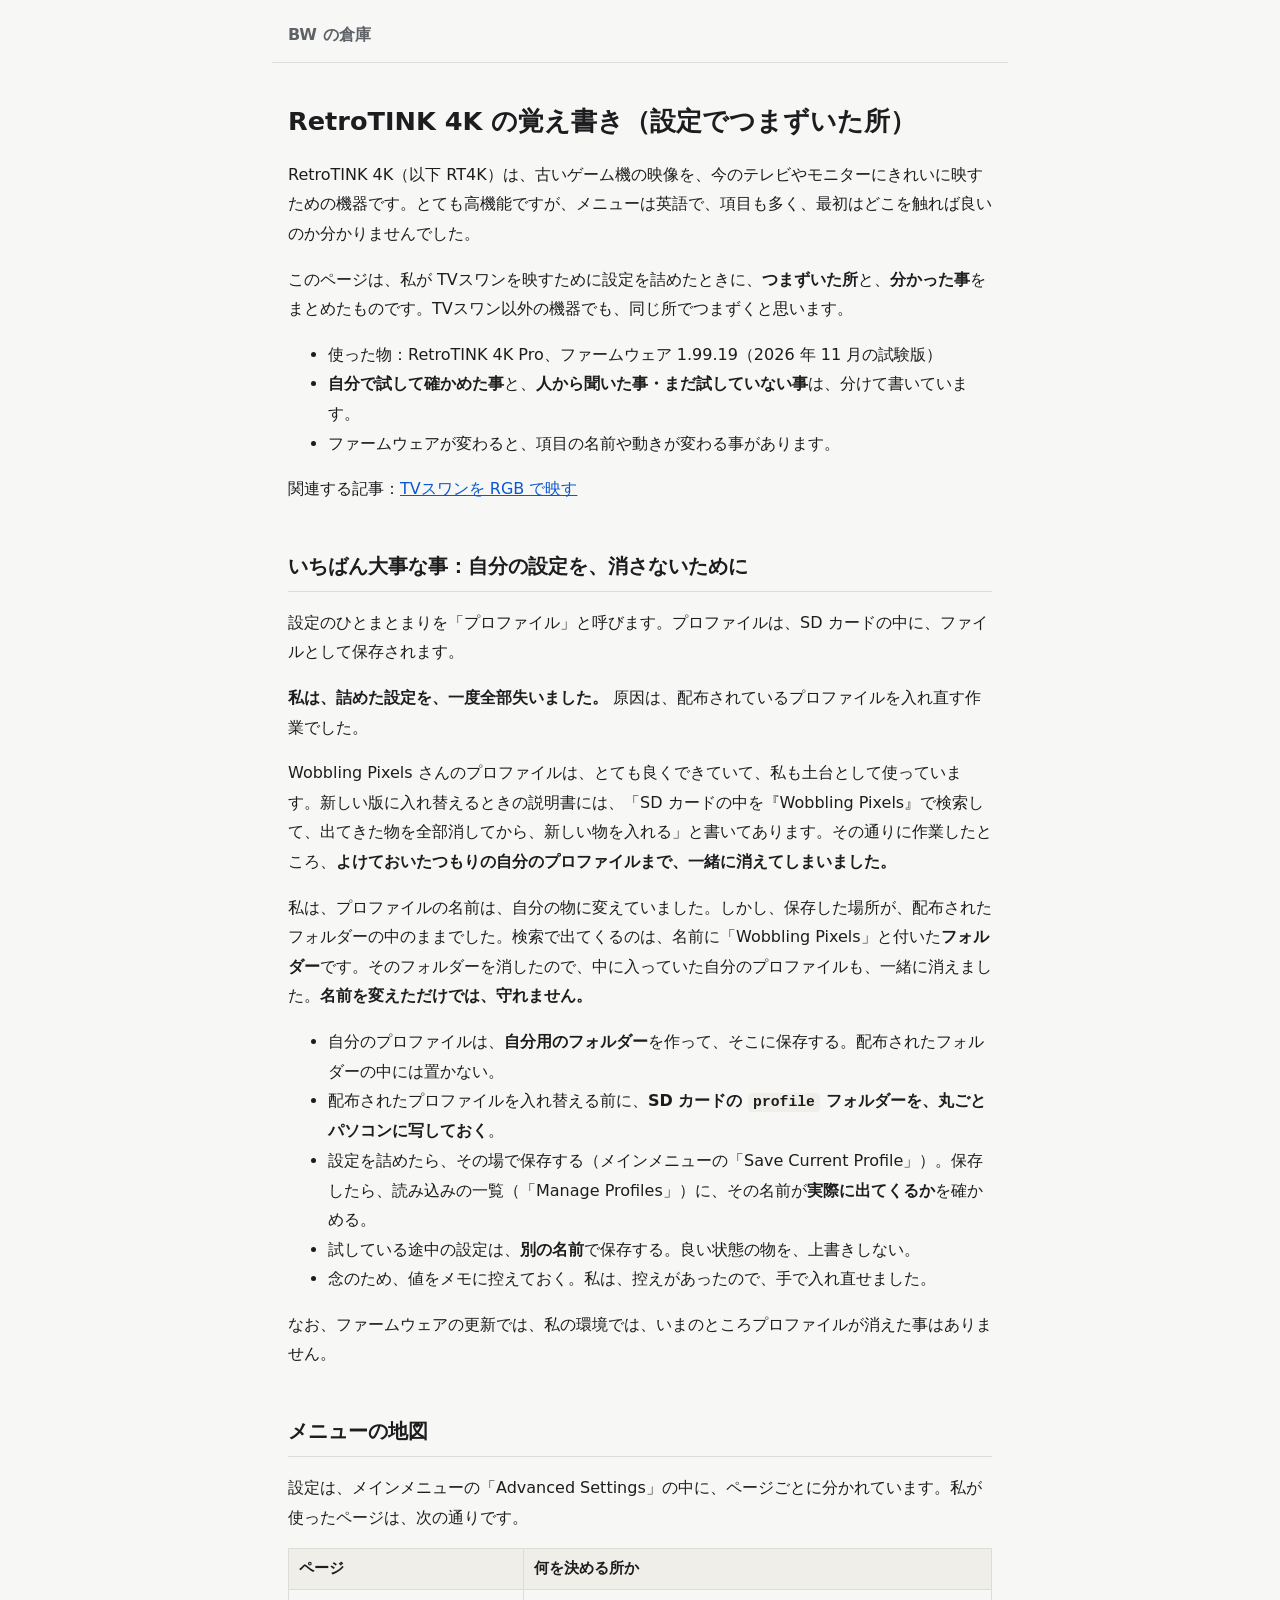
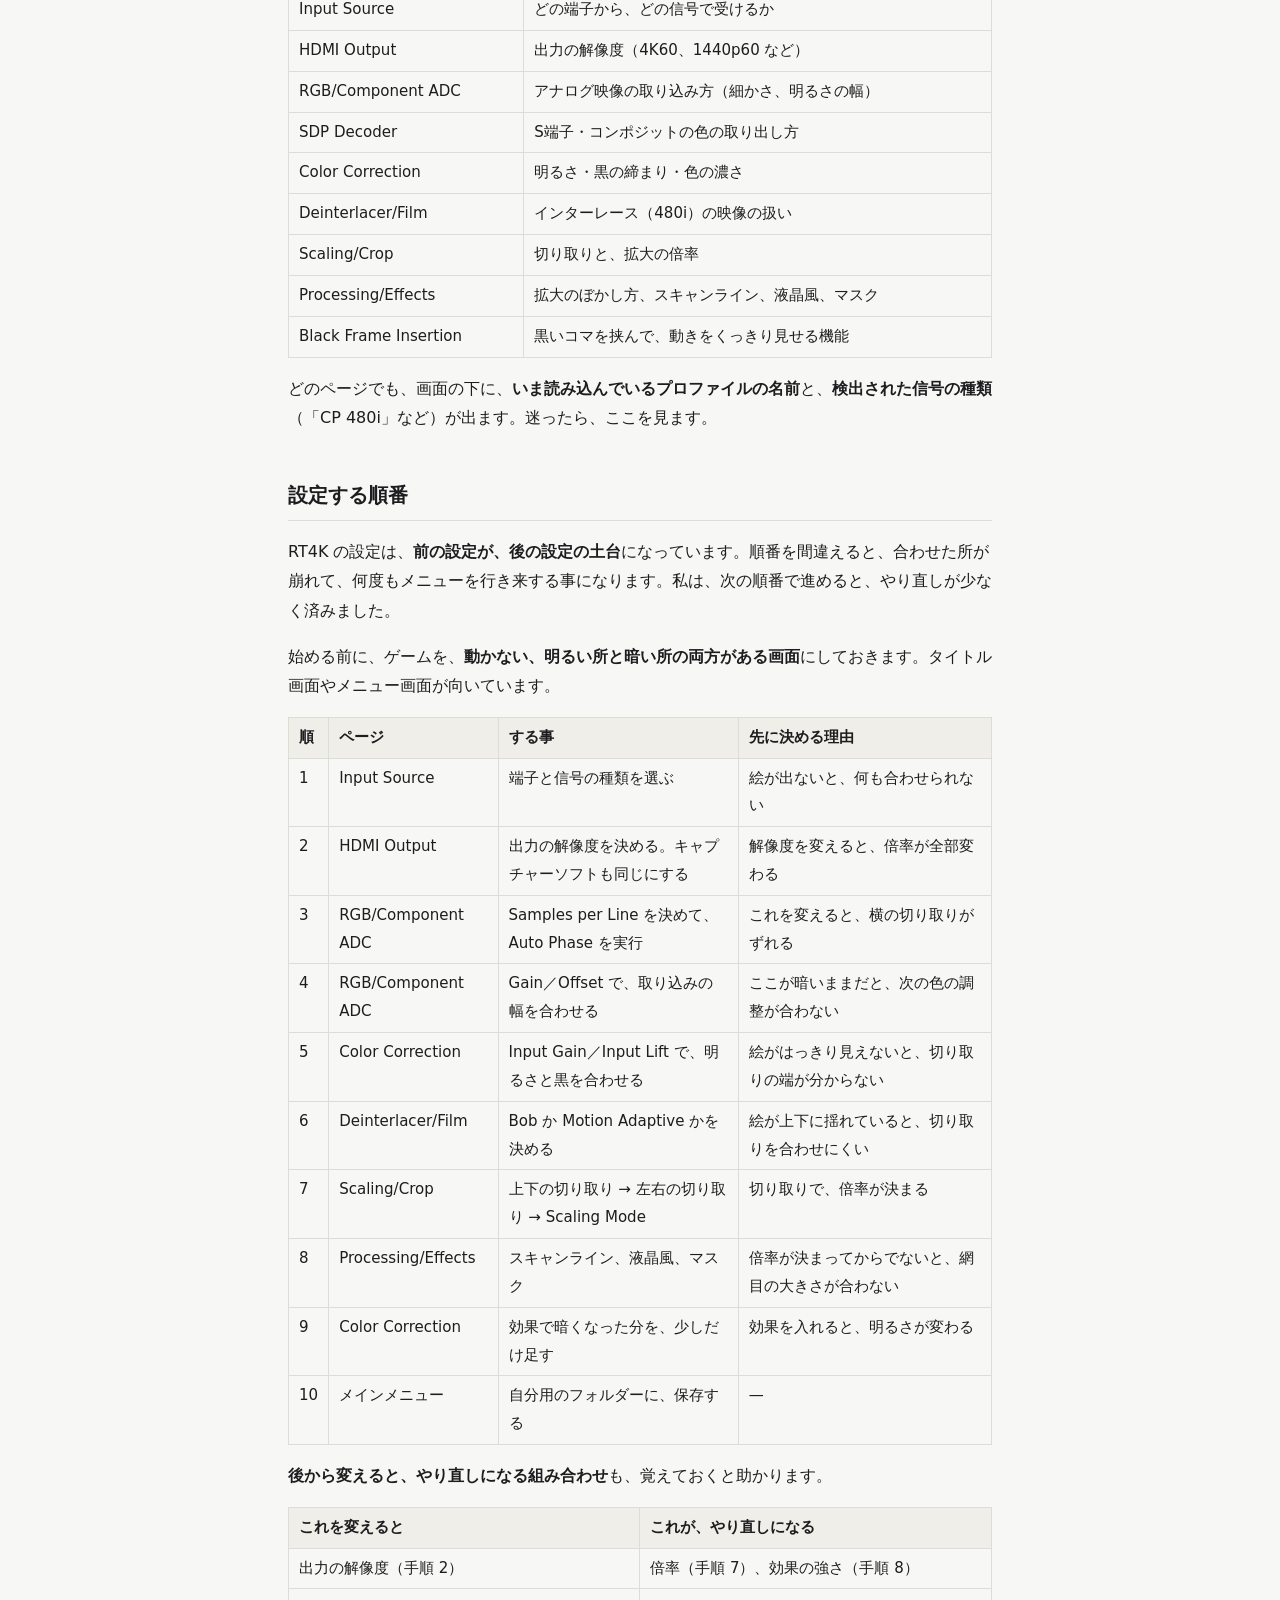
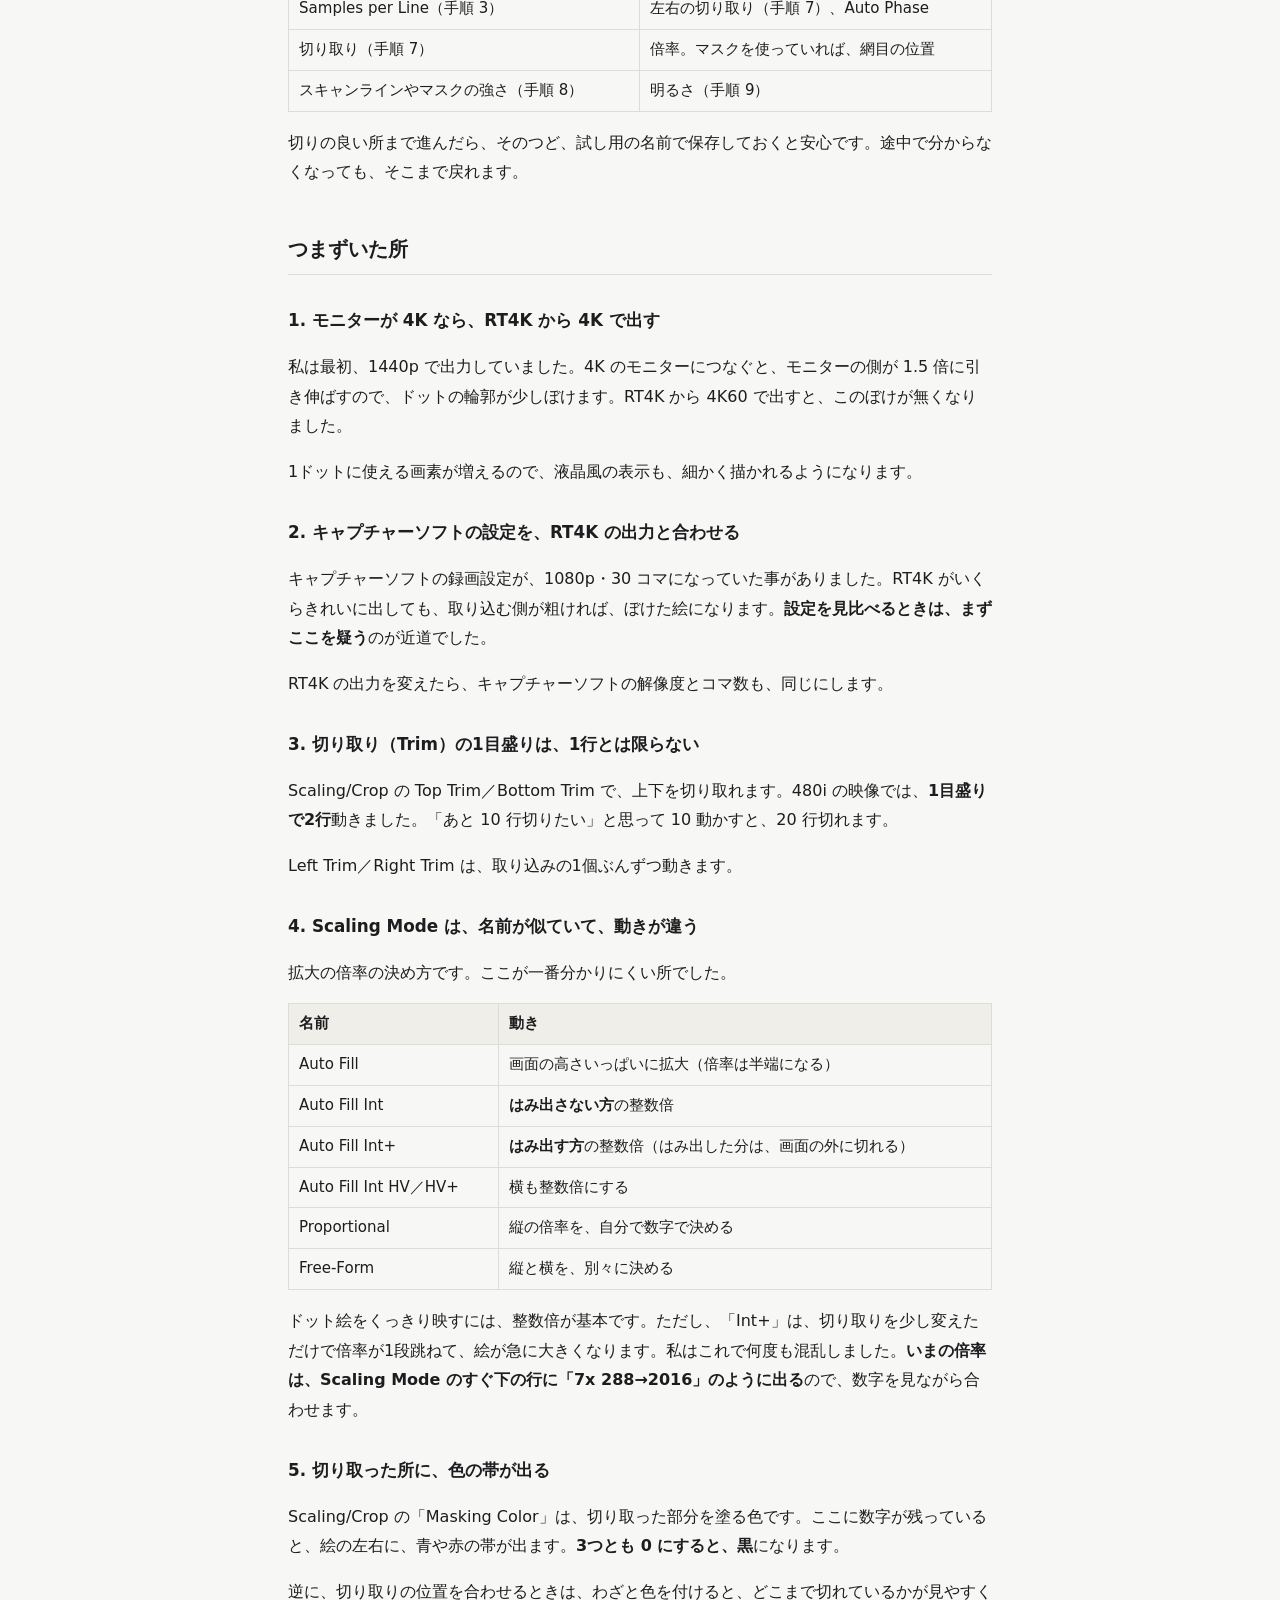
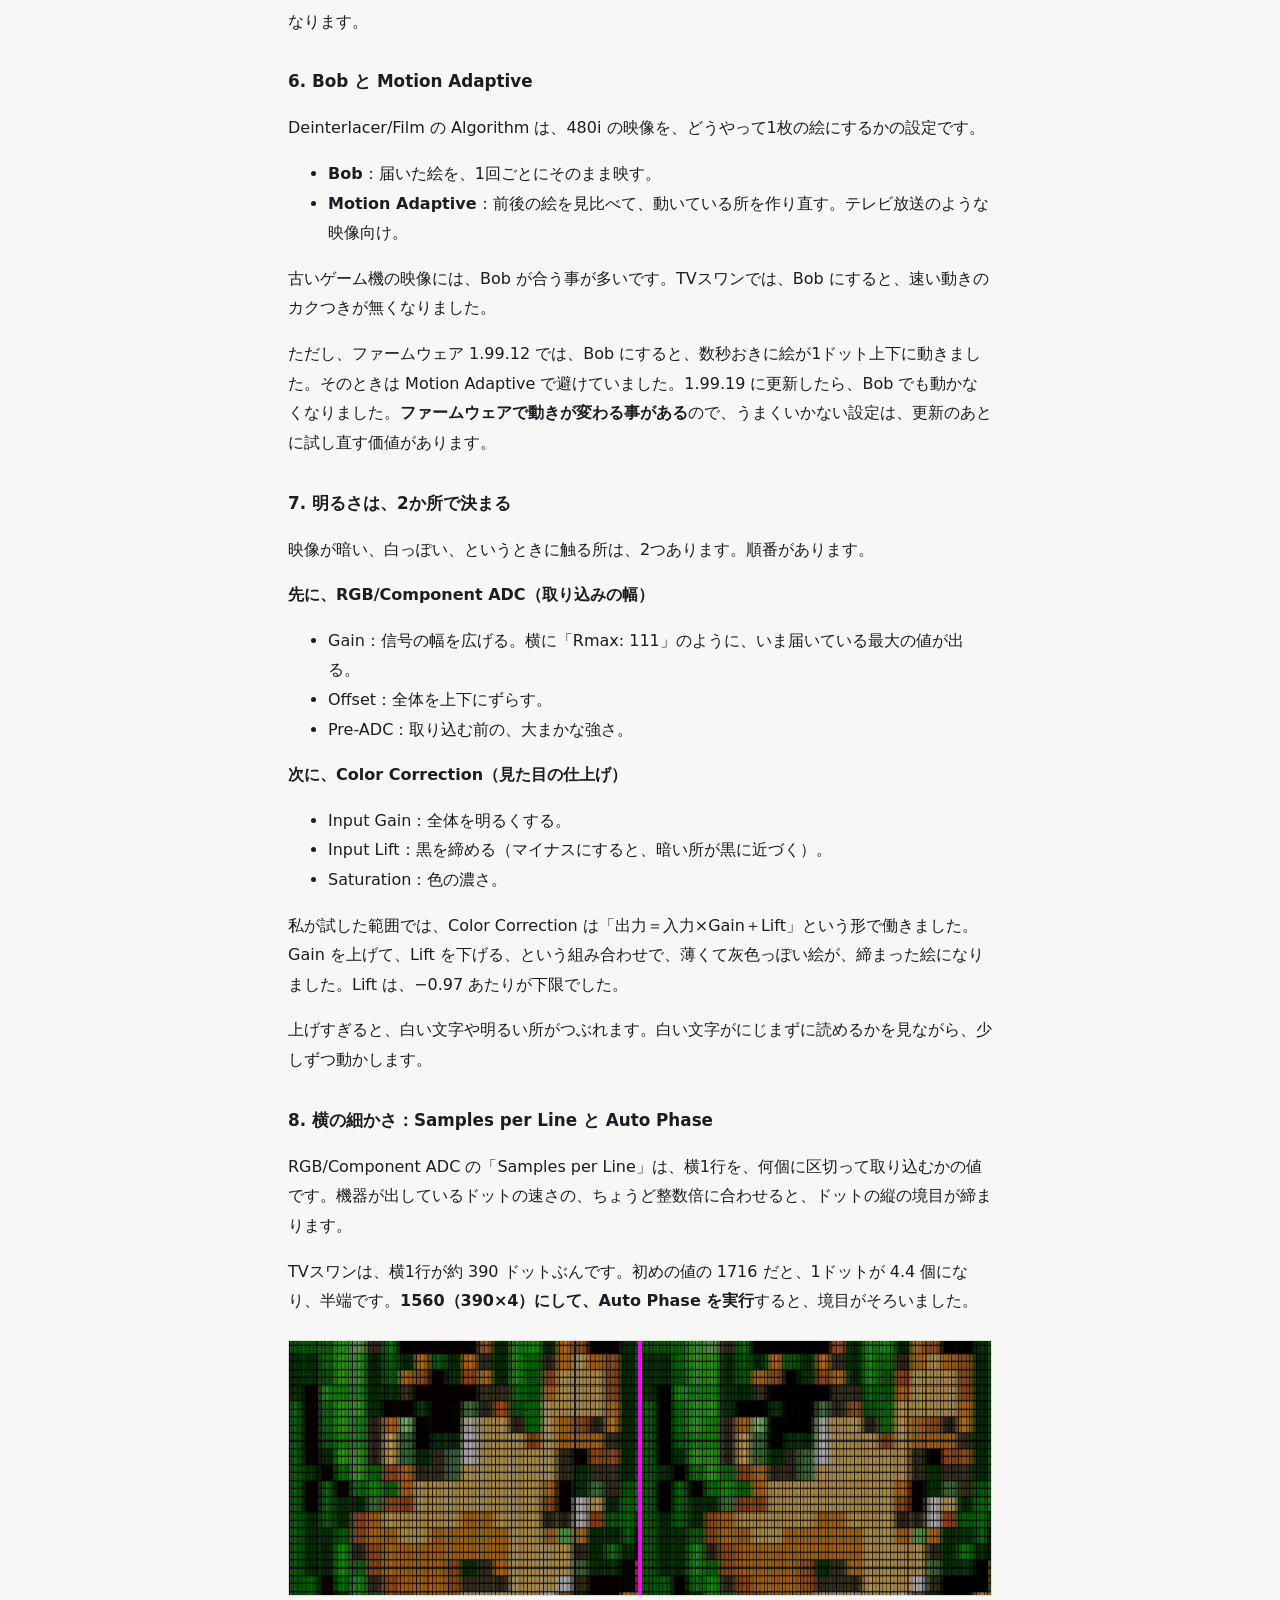
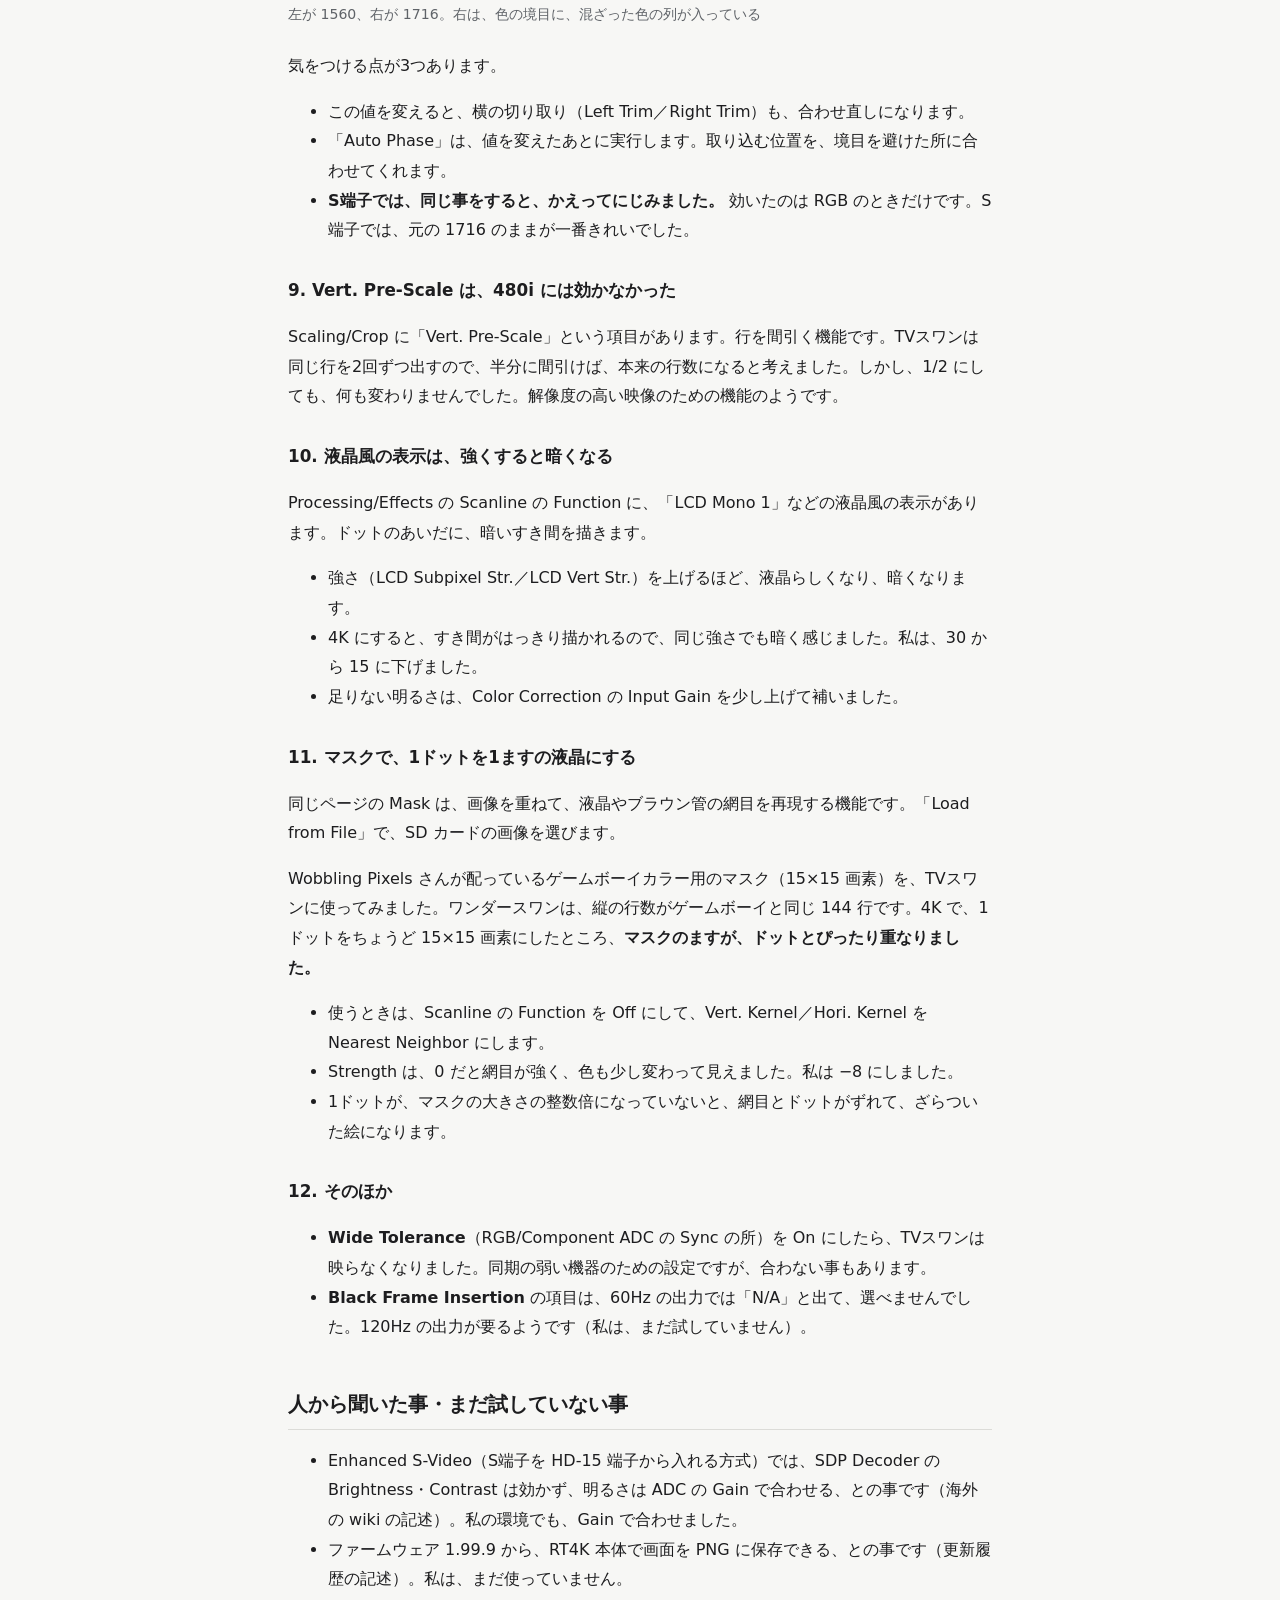
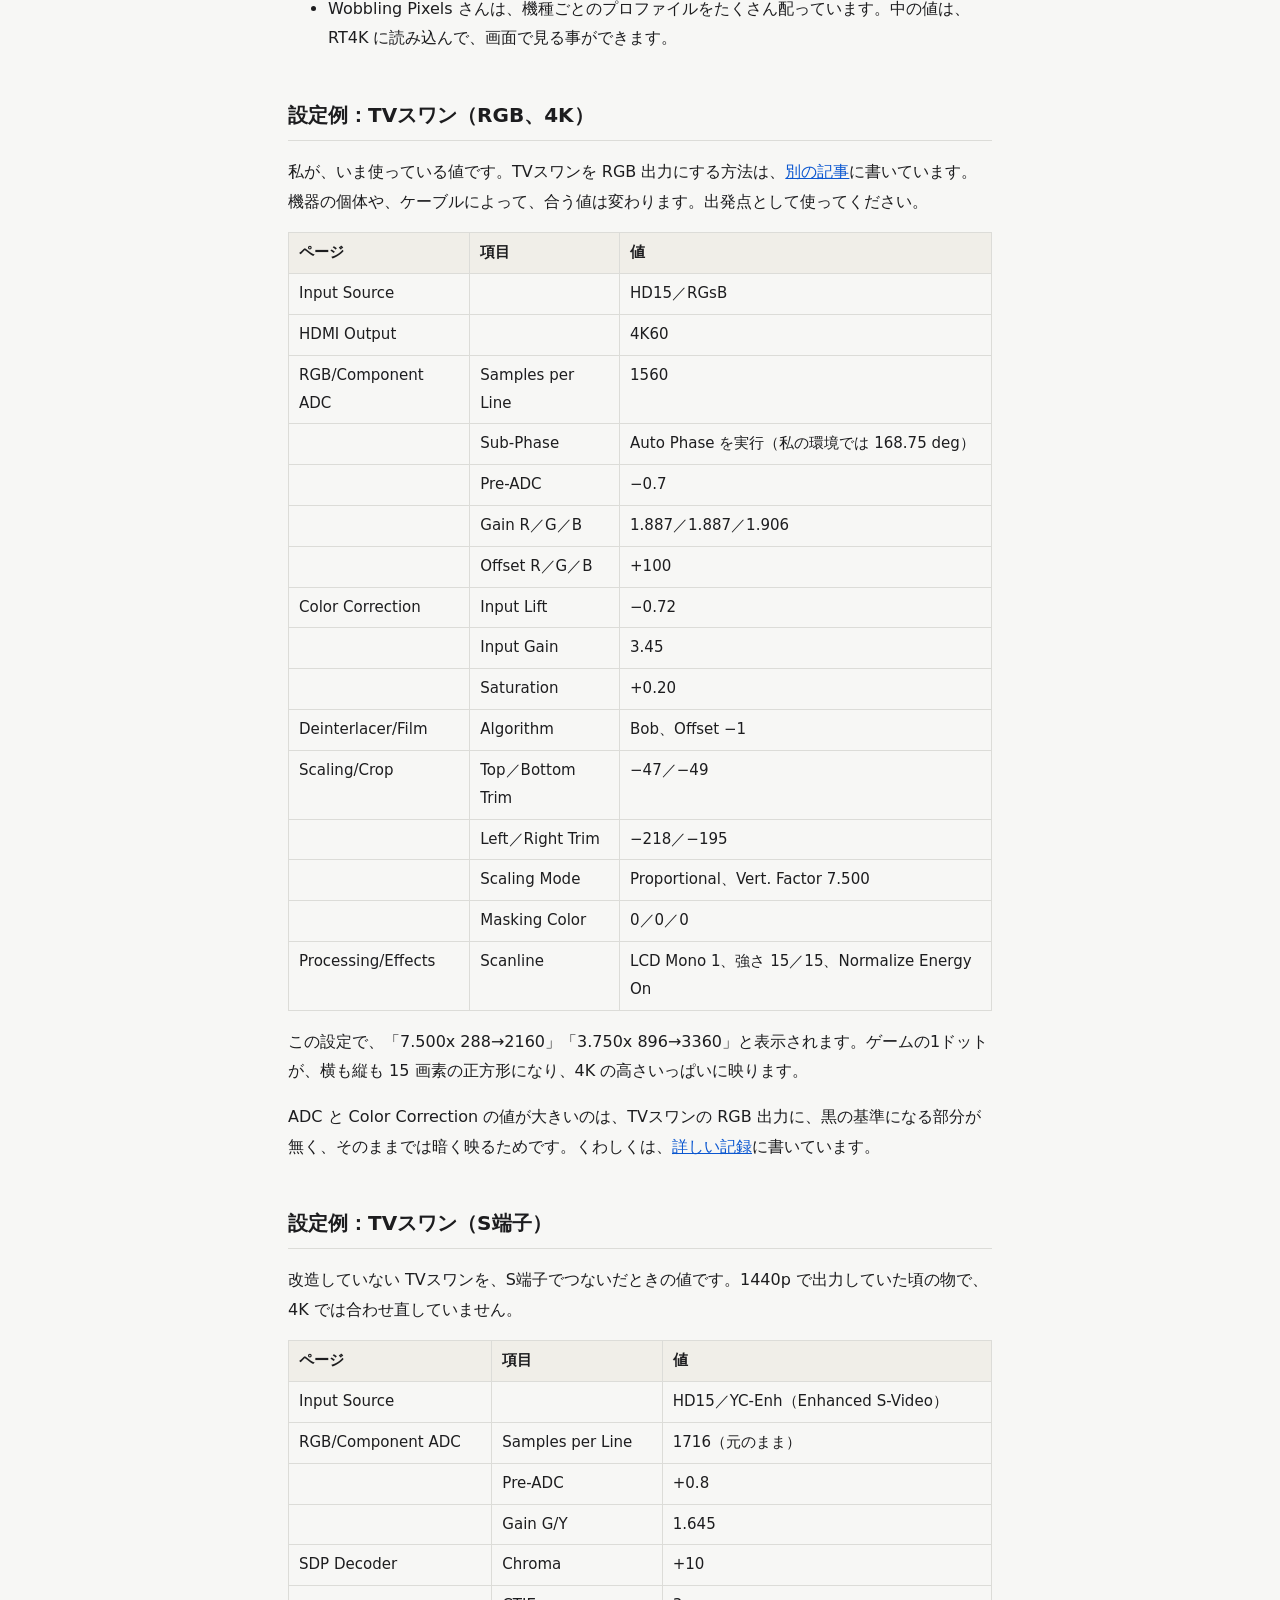
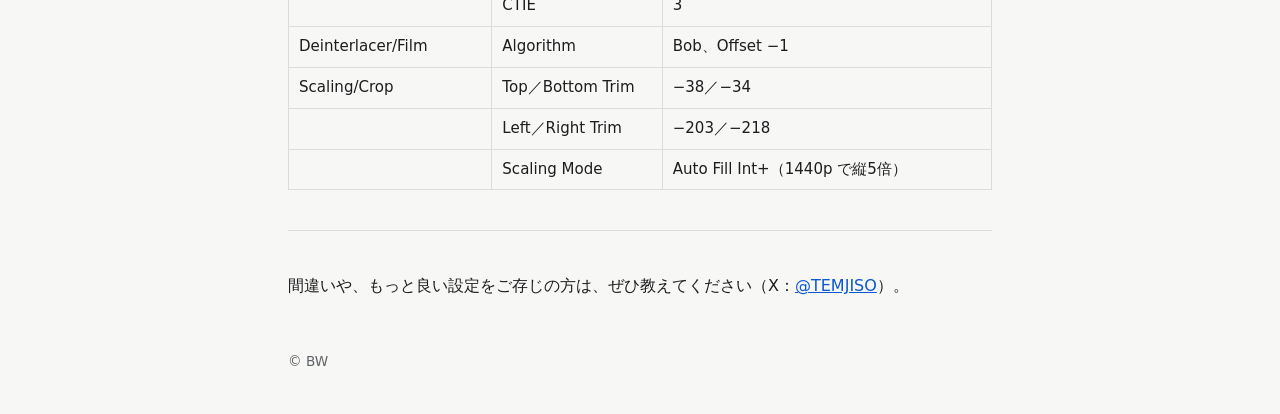
==== rt4k-notes.html @ 4411e5ca "Add files via upload" ====
<!doctype html>
<html lang="ja">
<head>
<meta charset="utf-8">
<meta name="viewport" content="width=device-width, initial-scale=1">
<title>RetroTINK 4K の覚え書き（設定でつまずいた所） | BW の倉庫</title>
<link rel="stylesheet" href="style.css">
</head>
<body>
<header><a href="index.html">BW の倉庫</a></header>
<main>
<h1>RetroTINK 4K の覚え書き（設定でつまずいた所）</h1>
<p>RetroTINK 4K（以下 RT4K）は、古いゲーム機の映像を、今のテレビやモニターにきれいに映すための機器です。とても高機能ですが、メニューは英語で、項目も多く、最初はどこを触れば良いのか分かりませんでした。</p>
<p>このページは、私が TVスワンを映すために設定を詰めたときに、<strong>つまずいた所</strong>と、<strong>分かった事</strong>をまとめたものです。TVスワン以外の機器でも、同じ所でつまずくと思います。</p>
<ul>
<li>使った物：RetroTINK 4K Pro、ファームウェア 1.99.19（2026 年 11 月の試験版）</li>
<li><strong>自分で試して確かめた事</strong>と、<strong>人から聞いた事・まだ試していない事</strong>は、分けて書いています。</li>
<li>ファームウェアが変わると、項目の名前や動きが変わる事があります。</li>
</ul>
<p>関連する記事：<a href="tvswan-rgb-guide.html">TVスワンを RGB で映す</a></p>
<h2>いちばん大事な事：自分の設定を、消さないために</h2>
<p>設定のひとまとまりを「プロファイル」と呼びます。プロファイルは、SD カードの中に、ファイルとして保存されます。</p>
<p><strong>私は、詰めた設定を、一度全部失いました。</strong> 原因は、配布されているプロファイルを入れ直す作業でした。</p>
<p>Wobbling Pixels さんのプロファイルは、とても良くできていて、私も土台として使っています。新しい版に入れ替えるときの説明書には、「SD カードの中を『Wobbling Pixels』で検索して、出てきた物を全部消してから、新しい物を入れる」と書いてあります。その通りに作業したところ、<strong>よけておいたつもりの自分のプロファイルまで、一緒に消えてしまいました。</strong></p>
<p>私は、プロファイルの名前は、自分の物に変えていました。しかし、保存した場所が、配布されたフォルダーの中のままでした。検索で出てくるのは、名前に「Wobbling Pixels」と付いた<strong>フォルダー</strong>です。そのフォルダーを消したので、中に入っていた自分のプロファイルも、一緒に消えました。<strong>名前を変えただけでは、守れません。</strong></p>
<ul>
<li>自分のプロファイルは、<strong>自分用のフォルダー</strong>を作って、そこに保存する。配布されたフォルダーの中には置かない。</li>
<li>配布されたプロファイルを入れ替える前に、<strong>SD カードの <code>profile</code> フォルダーを、丸ごとパソコンに写しておく</strong>。</li>
<li>設定を詰めたら、その場で保存する（メインメニューの「Save Current Profile」）。保存したら、読み込みの一覧（「Manage Profiles」）に、その名前が<strong>実際に出てくるか</strong>を確かめる。</li>
<li>試している途中の設定は、<strong>別の名前</strong>で保存する。良い状態の物を、上書きしない。</li>
<li>念のため、値をメモに控えておく。私は、控えがあったので、手で入れ直せました。</li>
</ul>
<p>なお、ファームウェアの更新では、私の環境では、いまのところプロファイルが消えた事はありません。</p>
<h2>メニューの地図</h2>
<p>設定は、メインメニューの「Advanced Settings」の中に、ページごとに分かれています。私が使ったページは、次の通りです。</p>
<div class="table"><table>
<thead>
<tr>
<th>ページ</th>
<th>何を決める所か</th>
</tr>
</thead>
<tbody>
<tr>
<td>Input Source</td>
<td>どの端子から、どの信号で受けるか</td>
</tr>
<tr>
<td>HDMI Output</td>
<td>出力の解像度（4K60、1440p60 など）</td>
</tr>
<tr>
<td>RGB/Component ADC</td>
<td>アナログ映像の取り込み方（細かさ、明るさの幅）</td>
</tr>
<tr>
<td>SDP Decoder</td>
<td>S端子・コンポジットの色の取り出し方</td>
</tr>
<tr>
<td>Color Correction</td>
<td>明るさ・黒の締まり・色の濃さ</td>
</tr>
<tr>
<td>Deinterlacer/Film</td>
<td>インターレース（480i）の映像の扱い</td>
</tr>
<tr>
<td>Scaling/Crop</td>
<td>切り取りと、拡大の倍率</td>
</tr>
<tr>
<td>Processing/Effects</td>
<td>拡大のぼかし方、スキャンライン、液晶風、マスク</td>
</tr>
<tr>
<td>Black Frame Insertion</td>
<td>黒いコマを挟んで、動きをくっきり見せる機能</td>
</tr>
</tbody>
</table></div>
<p>どのページでも、画面の下に、<strong>いま読み込んでいるプロファイルの名前</strong>と、<strong>検出された信号の種類</strong>（「CP 480i」など）が出ます。迷ったら、ここを見ます。</p>
<h2>設定する順番</h2>
<p>RT4K の設定は、<strong>前の設定が、後の設定の土台</strong>になっています。順番を間違えると、合わせた所が崩れて、何度もメニューを行き来する事になります。私は、次の順番で進めると、やり直しが少なく済みました。</p>
<p>始める前に、ゲームを、<strong>動かない、明るい所と暗い所の両方がある画面</strong>にしておきます。タイトル画面やメニュー画面が向いています。</p>
<div class="table"><table>
<thead>
<tr>
<th>順</th>
<th>ページ</th>
<th>する事</th>
<th>先に決める理由</th>
</tr>
</thead>
<tbody>
<tr>
<td>1</td>
<td>Input Source</td>
<td>端子と信号の種類を選ぶ</td>
<td>絵が出ないと、何も合わせられない</td>
</tr>
<tr>
<td>2</td>
<td>HDMI Output</td>
<td>出力の解像度を決める。キャプチャーソフトも同じにする</td>
<td>解像度を変えると、倍率が全部変わる</td>
</tr>
<tr>
<td>3</td>
<td>RGB/Component ADC</td>
<td>Samples per Line を決めて、Auto Phase を実行</td>
<td>これを変えると、横の切り取りがずれる</td>
</tr>
<tr>
<td>4</td>
<td>RGB/Component ADC</td>
<td>Gain／Offset で、取り込みの幅を合わせる</td>
<td>ここが暗いままだと、次の色の調整が合わない</td>
</tr>
<tr>
<td>5</td>
<td>Color Correction</td>
<td>Input Gain／Input Lift で、明るさと黒を合わせる</td>
<td>絵がはっきり見えないと、切り取りの端が分からない</td>
</tr>
<tr>
<td>6</td>
<td>Deinterlacer/Film</td>
<td>Bob か Motion Adaptive かを決める</td>
<td>絵が上下に揺れていると、切り取りを合わせにくい</td>
</tr>
<tr>
<td>7</td>
<td>Scaling/Crop</td>
<td>上下の切り取り → 左右の切り取り → Scaling Mode</td>
<td>切り取りで、倍率が決まる</td>
</tr>
<tr>
<td>8</td>
<td>Processing/Effects</td>
<td>スキャンライン、液晶風、マスク</td>
<td>倍率が決まってからでないと、網目の大きさが合わない</td>
</tr>
<tr>
<td>9</td>
<td>Color Correction</td>
<td>効果で暗くなった分を、少しだけ足す</td>
<td>効果を入れると、明るさが変わる</td>
</tr>
<tr>
<td>10</td>
<td>メインメニュー</td>
<td>自分用のフォルダーに、保存する</td>
<td>—</td>
</tr>
</tbody>
</table></div>
<p><strong>後から変えると、やり直しになる組み合わせ</strong>も、覚えておくと助かります。</p>
<div class="table"><table>
<thead>
<tr>
<th>これを変えると</th>
<th>これが、やり直しになる</th>
</tr>
</thead>
<tbody>
<tr>
<td>出力の解像度（手順 2）</td>
<td>倍率（手順 7）、効果の強さ（手順 8）</td>
</tr>
<tr>
<td>Samples per Line（手順 3）</td>
<td>左右の切り取り（手順 7）、Auto Phase</td>
</tr>
<tr>
<td>切り取り（手順 7）</td>
<td>倍率。マスクを使っていれば、網目の位置</td>
</tr>
<tr>
<td>スキャンラインやマスクの強さ（手順 8）</td>
<td>明るさ（手順 9）</td>
</tr>
</tbody>
</table></div>
<p>切りの良い所まで進んだら、そのつど、試し用の名前で保存しておくと安心です。途中で分からなくなっても、そこまで戻れます。</p>
<h2>つまずいた所</h2>
<h3>1. モニターが 4K なら、RT4K から 4K で出す</h3>
<p>私は最初、1440p で出力していました。4K のモニターにつなぐと、モニターの側が 1.5 倍に引き伸ばすので、ドットの輪郭が少しぼけます。RT4K から 4K60 で出すと、このぼけが無くなりました。</p>
<p>1ドットに使える画素が増えるので、液晶風の表示も、細かく描かれるようになります。</p>
<h3>2. キャプチャーソフトの設定を、RT4K の出力と合わせる</h3>
<p>キャプチャーソフトの録画設定が、1080p・30 コマになっていた事がありました。RT4K がいくらきれいに出しても、取り込む側が粗ければ、ぼけた絵になります。<strong>設定を見比べるときは、まずここを疑う</strong>のが近道でした。</p>
<p>RT4K の出力を変えたら、キャプチャーソフトの解像度とコマ数も、同じにします。</p>
<h3>3. 切り取り（Trim）の1目盛りは、1行とは限らない</h3>
<p>Scaling/Crop の Top Trim／Bottom Trim で、上下を切り取れます。480i の映像では、<strong>1目盛りで2行</strong>動きました。「あと 10 行切りたい」と思って 10 動かすと、20 行切れます。</p>
<p>Left Trim／Right Trim は、取り込みの1個ぶんずつ動きます。</p>
<h3>4. Scaling Mode は、名前が似ていて、動きが違う</h3>
<p>拡大の倍率の決め方です。ここが一番分かりにくい所でした。</p>
<div class="table"><table>
<thead>
<tr>
<th>名前</th>
<th>動き</th>
</tr>
</thead>
<tbody>
<tr>
<td>Auto Fill</td>
<td>画面の高さいっぱいに拡大（倍率は半端になる）</td>
</tr>
<tr>
<td>Auto Fill Int</td>
<td><strong>はみ出さない方</strong>の整数倍</td>
</tr>
<tr>
<td>Auto Fill Int+</td>
<td><strong>はみ出す方</strong>の整数倍（はみ出した分は、画面の外に切れる）</td>
</tr>
<tr>
<td>Auto Fill Int HV／HV+</td>
<td>横も整数倍にする</td>
</tr>
<tr>
<td>Proportional</td>
<td>縦の倍率を、自分で数字で決める</td>
</tr>
<tr>
<td>Free-Form</td>
<td>縦と横を、別々に決める</td>
</tr>
</tbody>
</table></div>
<p>ドット絵をくっきり映すには、整数倍が基本です。ただし、「Int+」は、切り取りを少し変えただけで倍率が1段跳ねて、絵が急に大きくなります。私はこれで何度も混乱しました。<strong>いまの倍率は、Scaling Mode のすぐ下の行に「7x 288→2016」のように出る</strong>ので、数字を見ながら合わせます。</p>
<h3>5. 切り取った所に、色の帯が出る</h3>
<p>Scaling/Crop の「Masking Color」は、切り取った部分を塗る色です。ここに数字が残っていると、絵の左右に、青や赤の帯が出ます。<strong>3つとも 0 にすると、黒</strong>になります。</p>
<p>逆に、切り取りの位置を合わせるときは、わざと色を付けると、どこまで切れているかが見やすくなります。</p>
<h3>6. Bob と Motion Adaptive</h3>
<p>Deinterlacer/Film の Algorithm は、480i の映像を、どうやって1枚の絵にするかの設定です。</p>
<ul>
<li><strong>Bob</strong>：届いた絵を、1回ごとにそのまま映す。</li>
<li><strong>Motion Adaptive</strong>：前後の絵を見比べて、動いている所を作り直す。テレビ放送のような映像向け。</li>
</ul>
<p>古いゲーム機の映像には、Bob が合う事が多いです。TVスワンでは、Bob にすると、速い動きのカクつきが無くなりました。</p>
<p>ただし、ファームウェア 1.99.12 では、Bob にすると、数秒おきに絵が1ドット上下に動きました。そのときは Motion Adaptive で避けていました。1.99.19 に更新したら、Bob でも動かなくなりました。<strong>ファームウェアで動きが変わる事がある</strong>ので、うまくいかない設定は、更新のあとに試し直す価値があります。</p>
<h3>7. 明るさは、2か所で決まる</h3>
<p>映像が暗い、白っぽい、というときに触る所は、2つあります。順番があります。</p>
<p><strong>先に、RGB/Component ADC（取り込みの幅）</strong></p>
<ul>
<li>Gain：信号の幅を広げる。横に「Rmax: 111」のように、いま届いている最大の値が出る。</li>
<li>Offset：全体を上下にずらす。</li>
<li>Pre-ADC：取り込む前の、大まかな強さ。</li>
</ul>
<p><strong>次に、Color Correction（見た目の仕上げ）</strong></p>
<ul>
<li>Input Gain：全体を明るくする。</li>
<li>Input Lift：黒を締める（マイナスにすると、暗い所が黒に近づく）。</li>
<li>Saturation：色の濃さ。</li>
</ul>
<p>私が試した範囲では、Color Correction は「出力＝入力×Gain＋Lift」という形で働きました。Gain を上げて、Lift を下げる、という組み合わせで、薄くて灰色っぽい絵が、締まった絵になりました。Lift は、−0.97 あたりが下限でした。</p>
<p>上げすぎると、白い文字や明るい所がつぶれます。白い文字がにじまずに読めるかを見ながら、少しずつ動かします。</p>
<h3>8. 横の細かさ：Samples per Line と Auto Phase</h3>
<p>RGB/Component ADC の「Samples per Line」は、横1行を、何個に区切って取り込むかの値です。機器が出しているドットの速さの、ちょうど整数倍に合わせると、ドットの縦の境目が締まります。</p>
<p>TVスワンは、横1行が約 390 ドットぶんです。初めの値の 1716 だと、1ドットが 4.4 個になり、半端です。<strong>1560（390×4）にして、Auto Phase を実行</strong>すると、境目がそろいました。</p>
<figure><img src="assets/rt4k/samples-1560-vs-1716.png" alt="左が 1560、右が 1716。右は、色の境目に、混ざった色の列が入っている" loading="lazy"><figcaption>左が 1560、右が 1716。右は、色の境目に、混ざった色の列が入っている</figcaption></figure>
<p>気をつける点が3つあります。</p>
<ul>
<li>この値を変えると、横の切り取り（Left Trim／Right Trim）も、合わせ直しになります。</li>
<li>「Auto Phase」は、値を変えたあとに実行します。取り込む位置を、境目を避けた所に合わせてくれます。</li>
<li><strong>S端子では、同じ事をすると、かえってにじみました。</strong> 効いたのは RGB のときだけです。S端子では、元の 1716 のままが一番きれいでした。</li>
</ul>
<h3>9. Vert. Pre-Scale は、480i には効かなかった</h3>
<p>Scaling/Crop に「Vert. Pre-Scale」という項目があります。行を間引く機能です。TVスワンは同じ行を2回ずつ出すので、半分に間引けば、本来の行数になると考えました。しかし、1/2 にしても、何も変わりませんでした。解像度の高い映像のための機能のようです。</p>
<h3>10. 液晶風の表示は、強くすると暗くなる</h3>
<p>Processing/Effects の Scanline の Function に、「LCD Mono 1」などの液晶風の表示があります。ドットのあいだに、暗いすき間を描きます。</p>
<ul>
<li>強さ（LCD Subpixel Str.／LCD Vert Str.）を上げるほど、液晶らしくなり、暗くなります。</li>
<li>4K にすると、すき間がはっきり描かれるので、同じ強さでも暗く感じました。私は、30 から 15 に下げました。</li>
<li>足りない明るさは、Color Correction の Input Gain を少し上げて補いました。</li>
</ul>
<h3>11. マスクで、1ドットを1ますの液晶にする</h3>
<p>同じページの Mask は、画像を重ねて、液晶やブラウン管の網目を再現する機能です。「Load from File」で、SD カードの画像を選びます。</p>
<p>Wobbling Pixels さんが配っているゲームボーイカラー用のマスク（15×15 画素）を、TVスワンに使ってみました。ワンダースワンは、縦の行数がゲームボーイと同じ 144 行です。4K で、1ドットをちょうど 15×15 画素にしたところ、<strong>マスクのますが、ドットとぴったり重なりました。</strong></p>
<ul>
<li>使うときは、Scanline の Function を Off にして、Vert. Kernel／Hori. Kernel を Nearest Neighbor にします。</li>
<li>Strength は、0 だと網目が強く、色も少し変わって見えました。私は −8 にしました。</li>
<li>1ドットが、マスクの大きさの整数倍になっていないと、網目とドットがずれて、ざらついた絵になります。</li>
</ul>
<h3>12. そのほか</h3>
<ul>
<li><strong>Wide Tolerance</strong>（RGB/Component ADC の Sync の所）を On にしたら、TVスワンは映らなくなりました。同期の弱い機器のための設定ですが、合わない事もあります。</li>
<li><strong>Black Frame Insertion</strong> の項目は、60Hz の出力では「N/A」と出て、選べませんでした。120Hz の出力が要るようです（私は、まだ試していません）。</li>
</ul>
<h2>人から聞いた事・まだ試していない事</h2>
<ul>
<li>Enhanced S-Video（S端子を HD-15 端子から入れる方式）では、SDP Decoder の Brightness・Contrast は効かず、明るさは ADC の Gain で合わせる、との事です（海外の wiki の記述）。私の環境でも、Gain で合わせました。</li>
<li>ファームウェア 1.99.9 から、RT4K 本体で画面を PNG に保存できる、との事です（更新履歴の記述）。私は、まだ使っていません。</li>
<li>Wobbling Pixels さんは、機種ごとのプロファイルをたくさん配っています。中の値は、RT4K に読み込んで、画面で見る事ができます。</li>
</ul>
<h2>設定例：TVスワン（RGB、4K）</h2>
<p>私が、いま使っている値です。TVスワンを RGB 出力にする方法は、<a href="tvswan-rgb-guide.html">別の記事</a>に書いています。機器の個体や、ケーブルによって、合う値は変わります。出発点として使ってください。</p>
<div class="table"><table>
<thead>
<tr>
<th>ページ</th>
<th>項目</th>
<th>値</th>
</tr>
</thead>
<tbody>
<tr>
<td>Input Source</td>
<td></td>
<td>HD15／RGsB</td>
</tr>
<tr>
<td>HDMI Output</td>
<td></td>
<td>4K60</td>
</tr>
<tr>
<td>RGB/Component ADC</td>
<td>Samples per Line</td>
<td>1560</td>
</tr>
<tr>
<td></td>
<td>Sub-Phase</td>
<td>Auto Phase を実行（私の環境では 168.75 deg）</td>
</tr>
<tr>
<td></td>
<td>Pre-ADC</td>
<td>−0.7</td>
</tr>
<tr>
<td></td>
<td>Gain R／G／B</td>
<td>1.887／1.887／1.906</td>
</tr>
<tr>
<td></td>
<td>Offset R／G／B</td>
<td>+100</td>
</tr>
<tr>
<td>Color Correction</td>
<td>Input Lift</td>
<td>−0.72</td>
</tr>
<tr>
<td></td>
<td>Input Gain</td>
<td>3.45</td>
</tr>
<tr>
<td></td>
<td>Saturation</td>
<td>+0.20</td>
</tr>
<tr>
<td>Deinterlacer/Film</td>
<td>Algorithm</td>
<td>Bob、Offset −1</td>
</tr>
<tr>
<td>Scaling/Crop</td>
<td>Top／Bottom Trim</td>
<td>−47／−49</td>
</tr>
<tr>
<td></td>
<td>Left／Right Trim</td>
<td>−218／−195</td>
</tr>
<tr>
<td></td>
<td>Scaling Mode</td>
<td>Proportional、Vert. Factor 7.500</td>
</tr>
<tr>
<td></td>
<td>Masking Color</td>
<td>0／0／0</td>
</tr>
<tr>
<td>Processing/Effects</td>
<td>Scanline</td>
<td>LCD Mono 1、強さ 15／15、Normalize Energy On</td>
</tr>
</tbody>
</table></div>
<p>この設定で、「7.500x 288→2160」「3.750x 896→3360」と表示されます。ゲームの1ドットが、横も縦も 15 画素の正方形になり、4K の高さいっぱいに映ります。</p>
<p>ADC と Color Correction の値が大きいのは、TVスワンの RGB 出力に、黒の基準になる部分が無く、そのままでは暗く映るためです。くわしくは、<a href="tvswan-rgb.html">詳しい記録</a>に書いています。</p>
<h2>設定例：TVスワン（S端子）</h2>
<p>改造していない TVスワンを、S端子でつないだときの値です。1440p で出力していた頃の物で、4K では合わせ直していません。</p>
<div class="table"><table>
<thead>
<tr>
<th>ページ</th>
<th>項目</th>
<th>値</th>
</tr>
</thead>
<tbody>
<tr>
<td>Input Source</td>
<td></td>
<td>HD15／YC-Enh（Enhanced S-Video）</td>
</tr>
<tr>
<td>RGB/Component ADC</td>
<td>Samples per Line</td>
<td>1716（元のまま）</td>
</tr>
<tr>
<td></td>
<td>Pre-ADC</td>
<td>+0.8</td>
</tr>
<tr>
<td></td>
<td>Gain G/Y</td>
<td>1.645</td>
</tr>
<tr>
<td>SDP Decoder</td>
<td>Chroma</td>
<td>+10</td>
</tr>
<tr>
<td></td>
<td>CTIE</td>
<td>3</td>
</tr>
<tr>
<td>Deinterlacer/Film</td>
<td>Algorithm</td>
<td>Bob、Offset −1</td>
</tr>
<tr>
<td>Scaling/Crop</td>
<td>Top／Bottom Trim</td>
<td>−38／−34</td>
</tr>
<tr>
<td></td>
<td>Left／Right Trim</td>
<td>−203／−218</td>
</tr>
<tr>
<td></td>
<td>Scaling Mode</td>
<td>Auto Fill Int+（1440p で縦5倍）</td>
</tr>
</tbody>
</table></div>
<hr />
<p>間違いや、もっと良い設定をご存じの方は、ぜひ教えてください（X：<a href="https://x.com/TEMJISO">@TEMJISO</a>）。</p>
</main>
<footer>© BW</footer>
</body>
</html>
---- style.css ----
:root {
  --bg: #f7f7f5;
  --fg: #1d1d1f;
  --muted: #5f6368;
  --line: #dcdcd8;
  --accent: #0b57d0;
  --code-bg: #f0eee8;
}
@media (prefers-color-scheme: dark) {
  :root {
    --bg: #17181a;
    --fg: #e6e4df;
    --muted: #9aa3ad;
    --line: #343840;
    --accent: #6cb2ff;
    --code-bg: #22252b;
  }
}
* { box-sizing: border-box; }
body {
  margin: 0;
  background: var(--bg);
  color: var(--fg);
  font-family: "Hiragino Kaku Gothic ProN", "Yu Gothic UI", "Meiryo", system-ui, sans-serif;
  line-height: 1.85;
  font-size: 16px;
}
header, main, footer { max-width: 46rem; margin: 0 auto; padding: 0 16px; }
header { padding-top: 20px; padding-bottom: 12px; border-bottom: 1px solid var(--line); }
header a { color: var(--muted); text-decoration: none; font-weight: 700; }
footer { color: var(--muted); font-size: 0.85rem; padding-top: 32px; padding-bottom: 40px; }
h1 { font-size: 1.6rem; line-height: 1.4; margin: 1.6em 0 0.8em; }
h2 { font-size: 1.25rem; margin: 2.2em 0 0.6em; padding-bottom: 0.3em; border-bottom: 1px solid var(--line); }
h3 { font-size: 1.05rem; margin: 1.8em 0 0.4em; }
a { color: var(--accent); }
hr { border: 0; border-top: 1px solid var(--line); margin: 2.5em 0; }
code { background: var(--code-bg); padding: 0.1em 0.35em; border-radius: 4px; font-size: 0.92em; font-family: Consolas, "Cascadia Mono", monospace; }
pre { background: var(--code-bg); padding: 12px 14px; border-radius: 6px; overflow-x: auto; line-height: 1.5; }
pre code { background: none; padding: 0; }
blockquote { margin: 1em 0; padding: 0.2em 1em; border-left: 3px solid var(--line); color: var(--muted); }
.table { overflow-x: auto; margin: 1em 0; }
table { border-collapse: collapse; width: 100%; font-size: 0.94rem; }
th, td { border: 1px solid var(--line); padding: 6px 10px; text-align: left; vertical-align: top; }
th { background: var(--code-bg); white-space: nowrap; }
figure { margin: 1.5em 0; }
figure img { max-width: 100%; height: auto; display: block; border: 1px solid var(--line); image-rendering: pixelated; }
figcaption { color: var(--muted); font-size: 0.88rem; margin-top: 0.4em; }
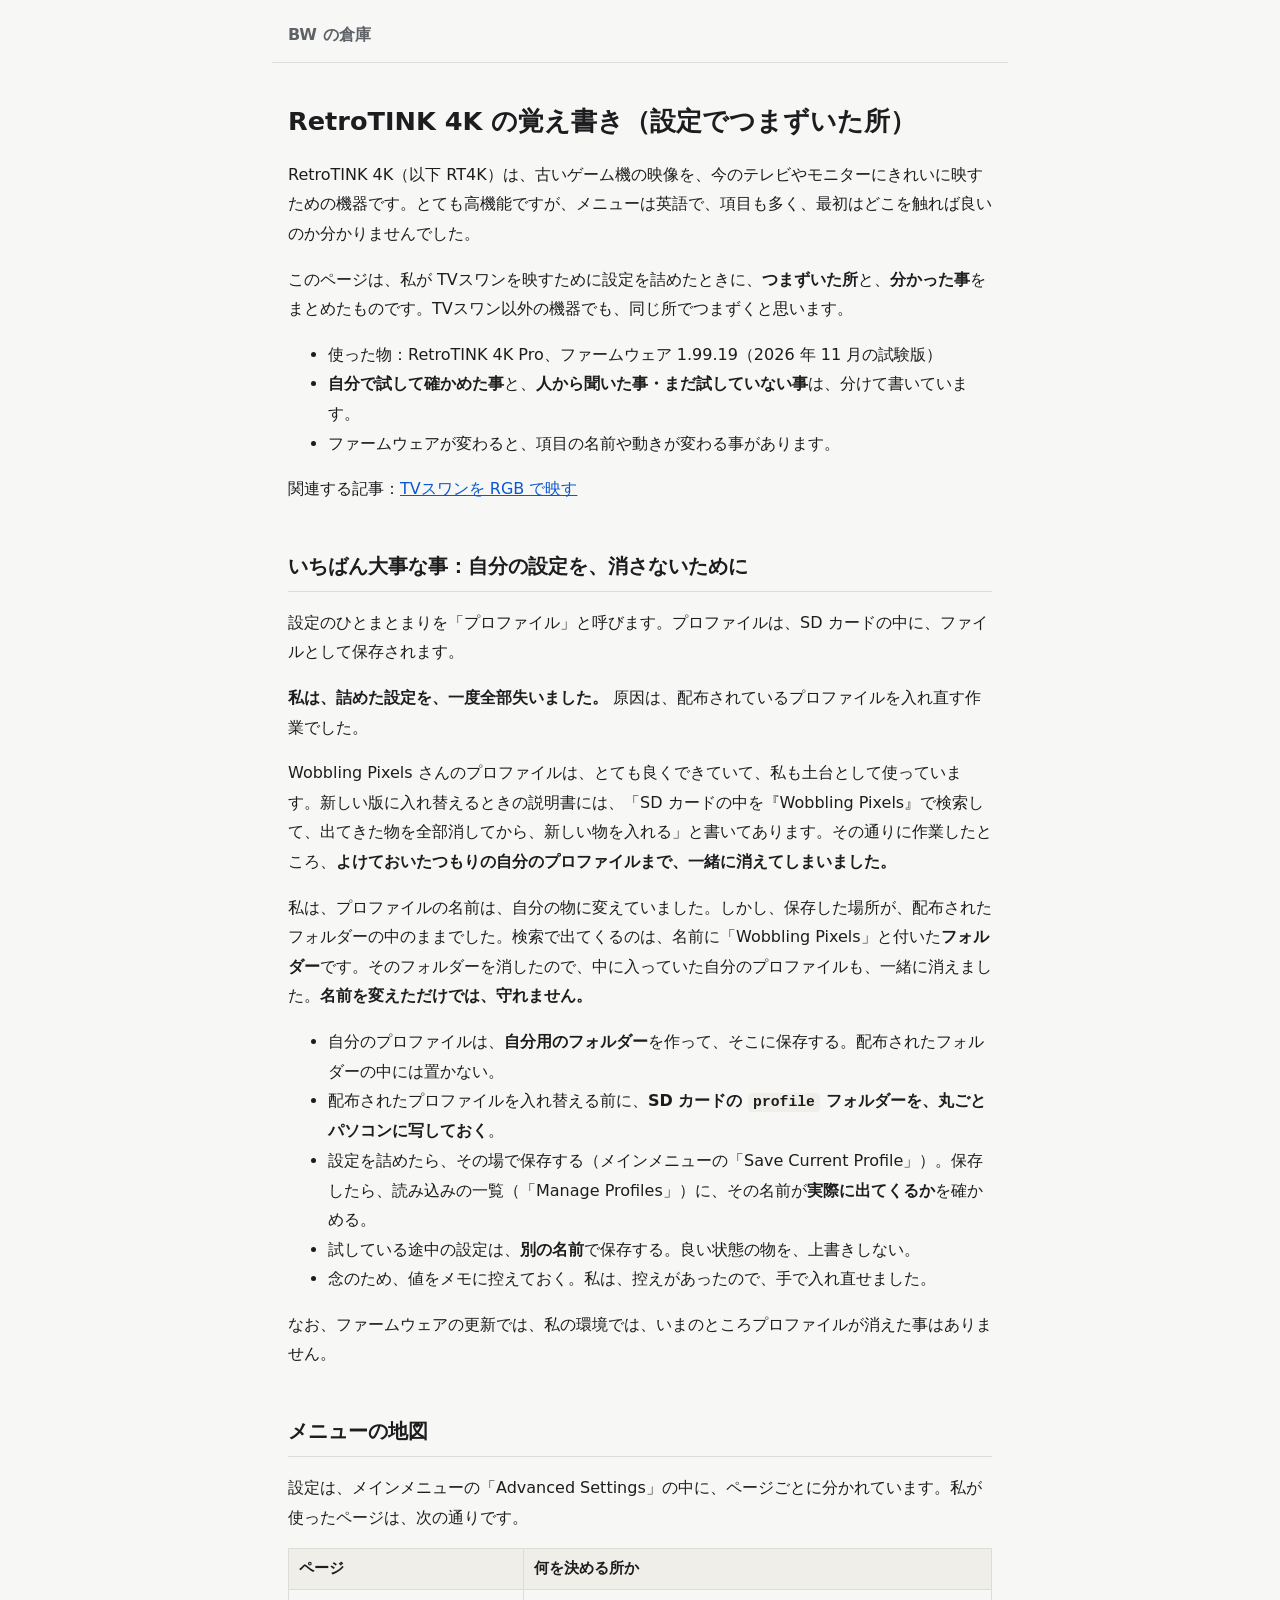
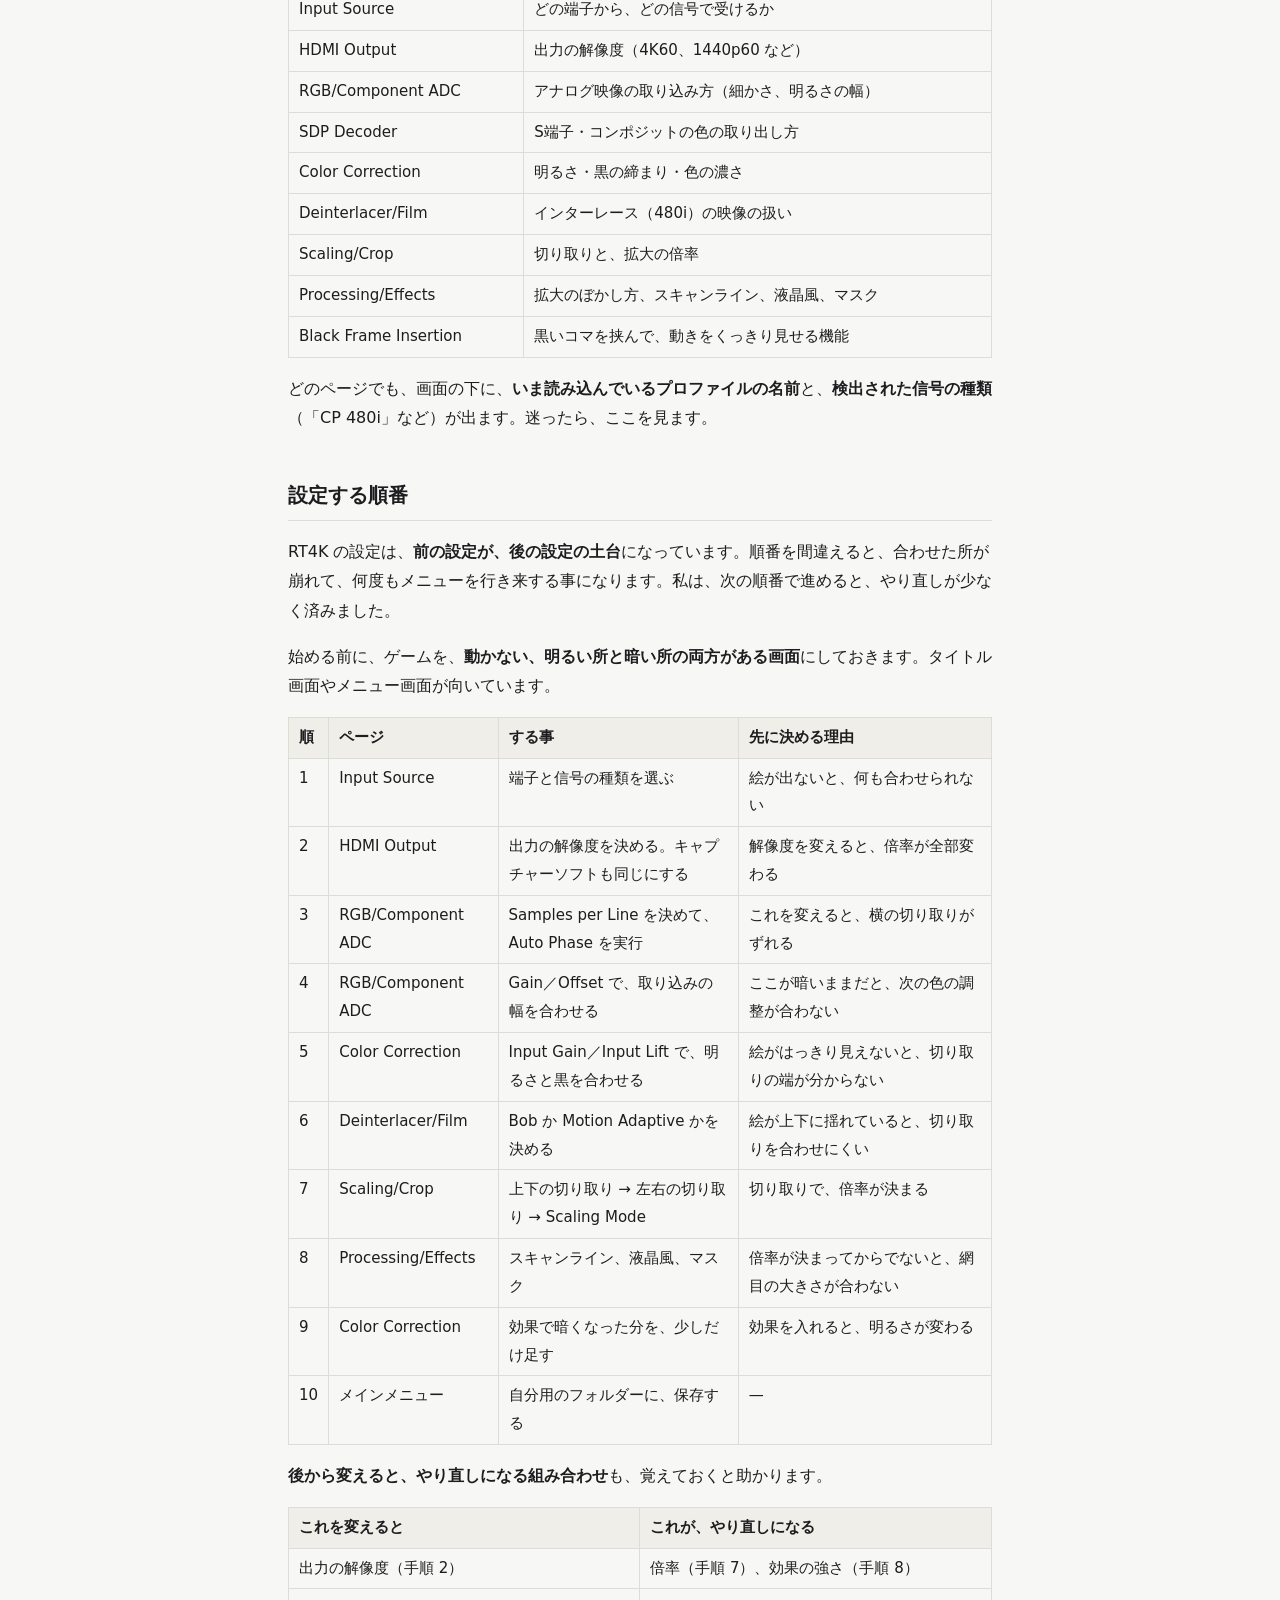
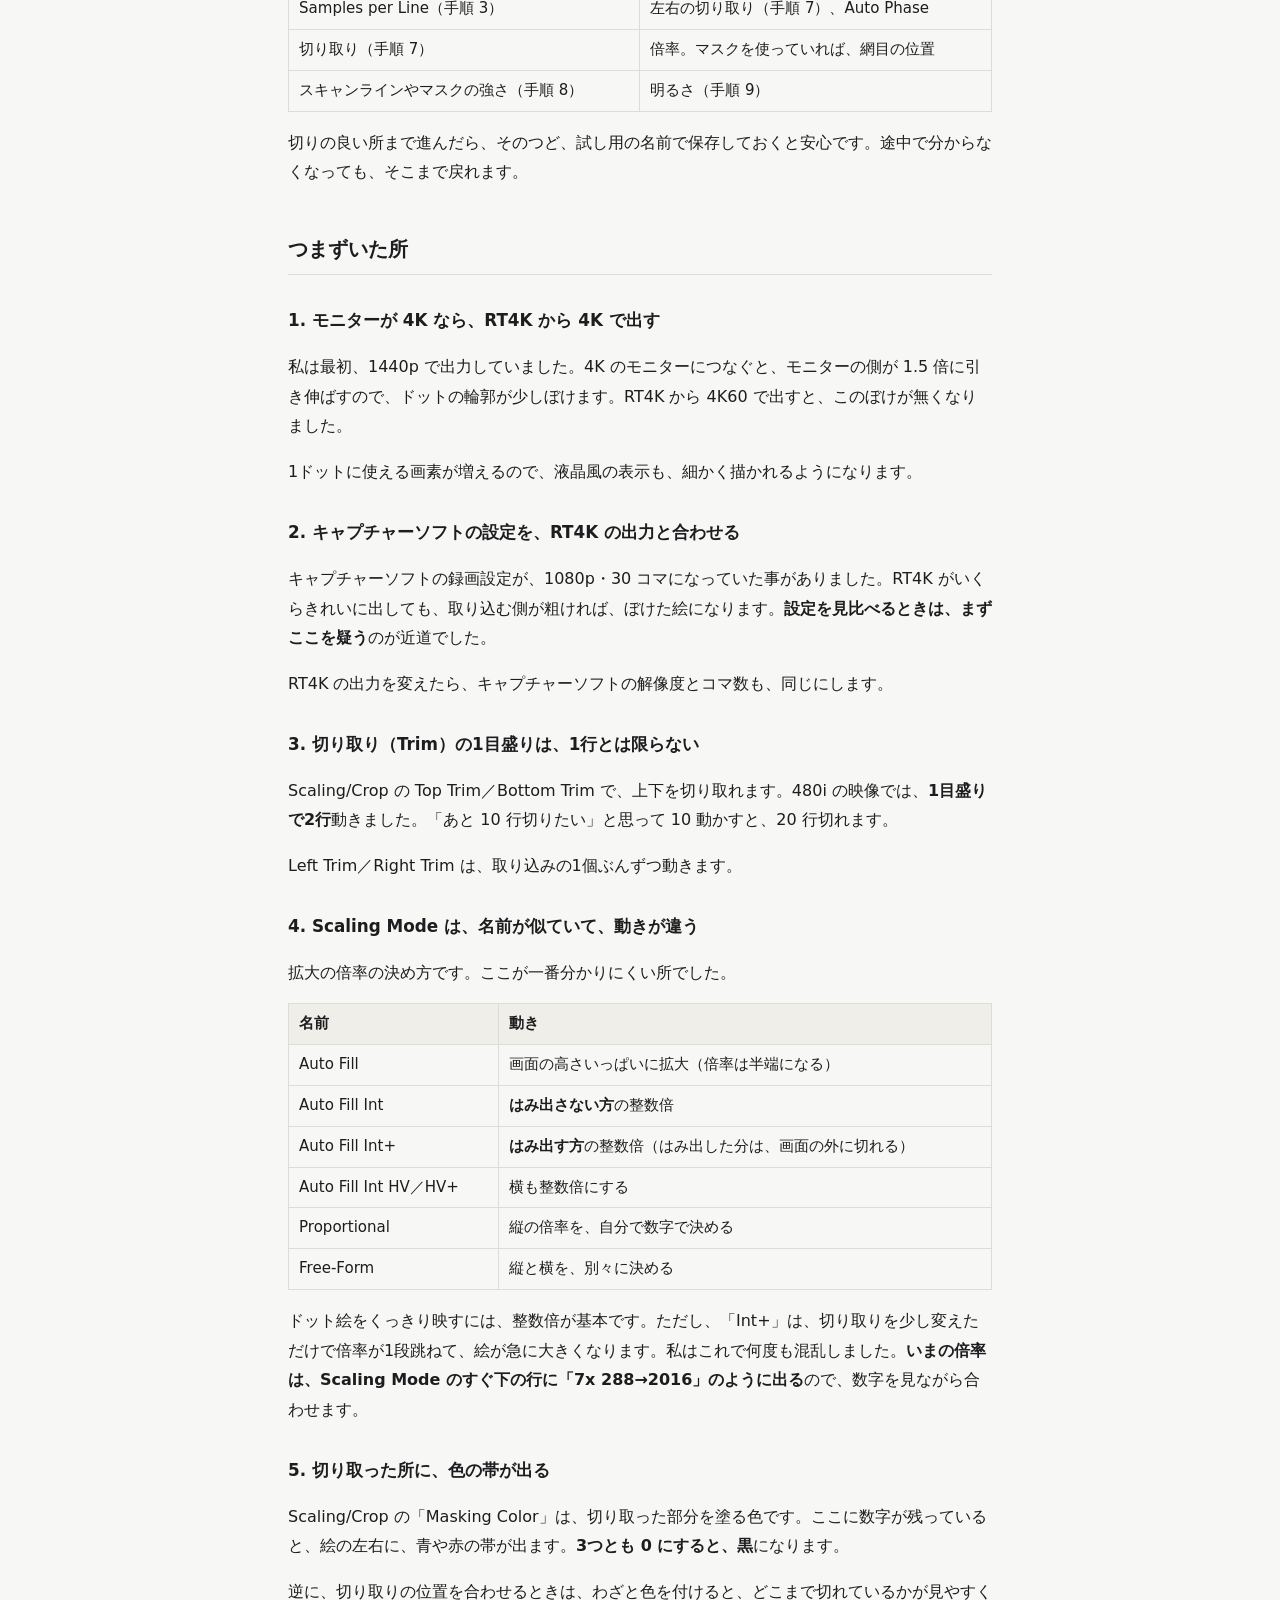
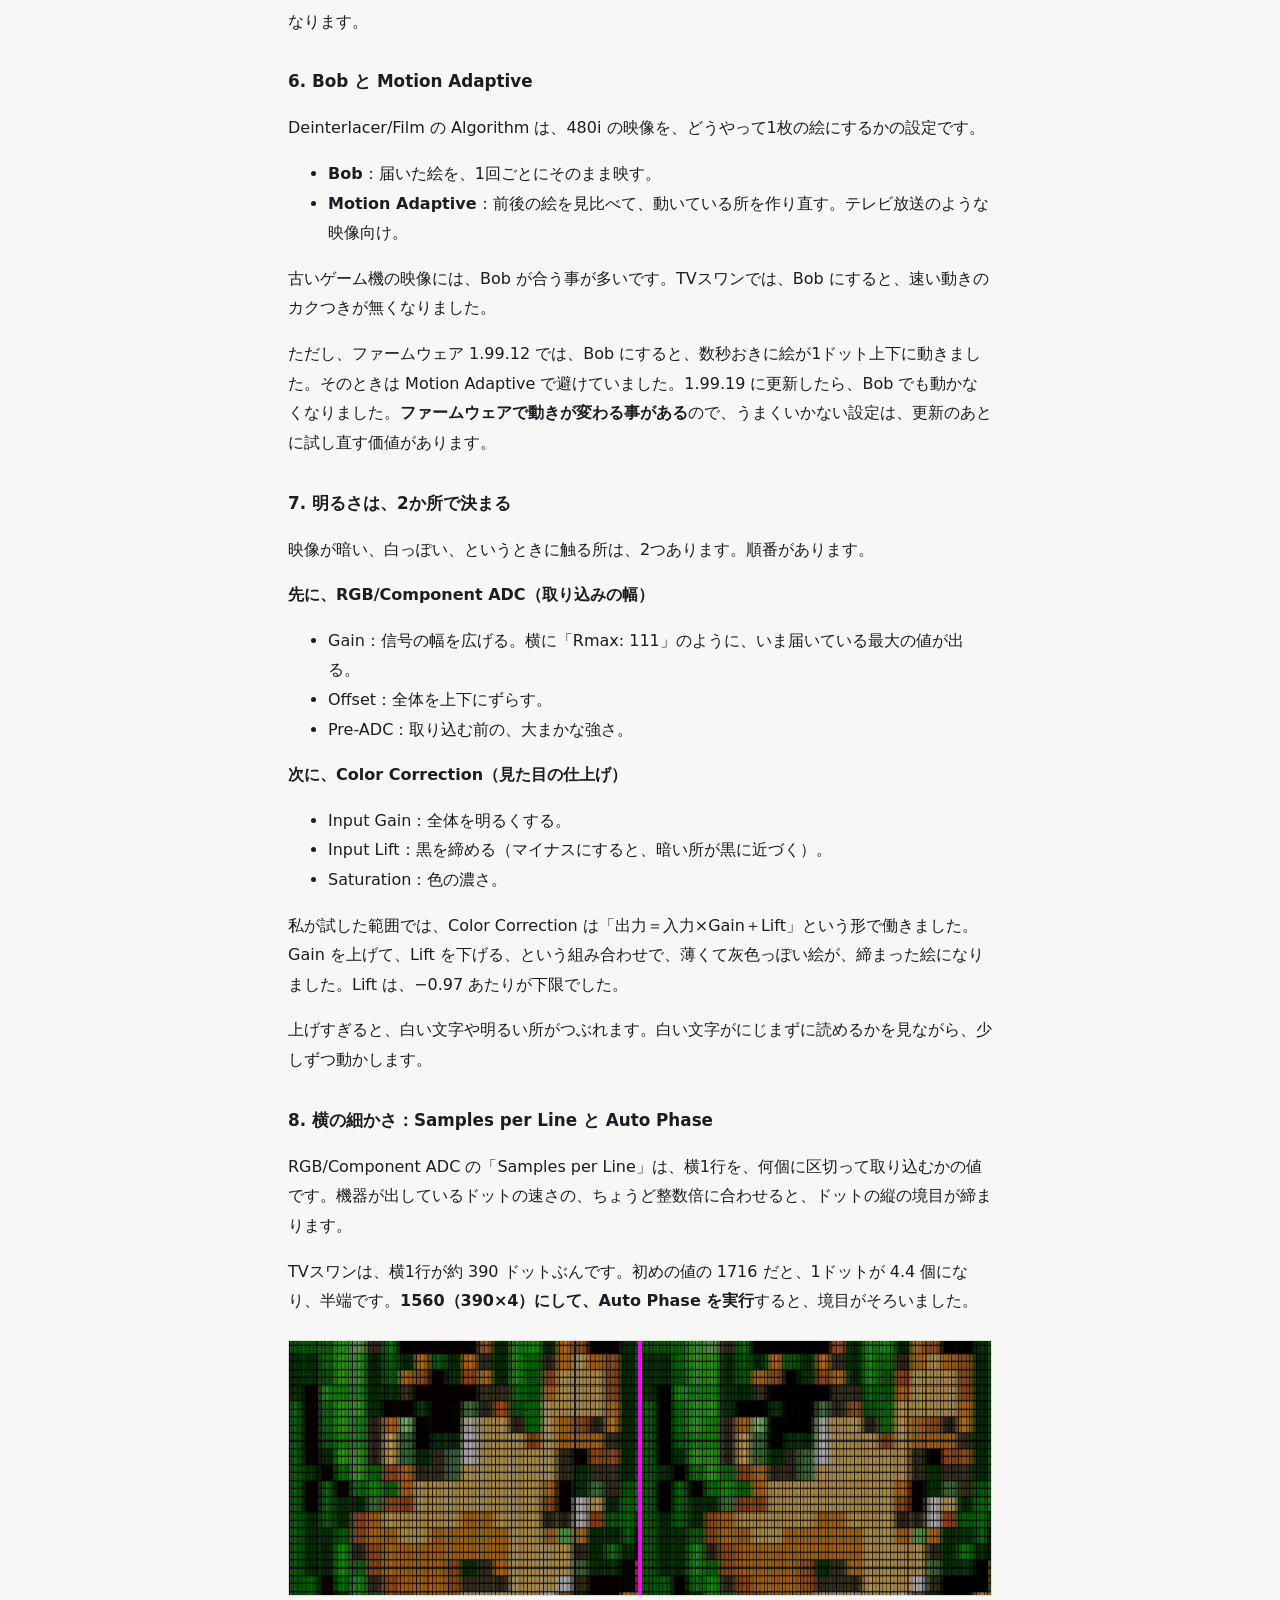
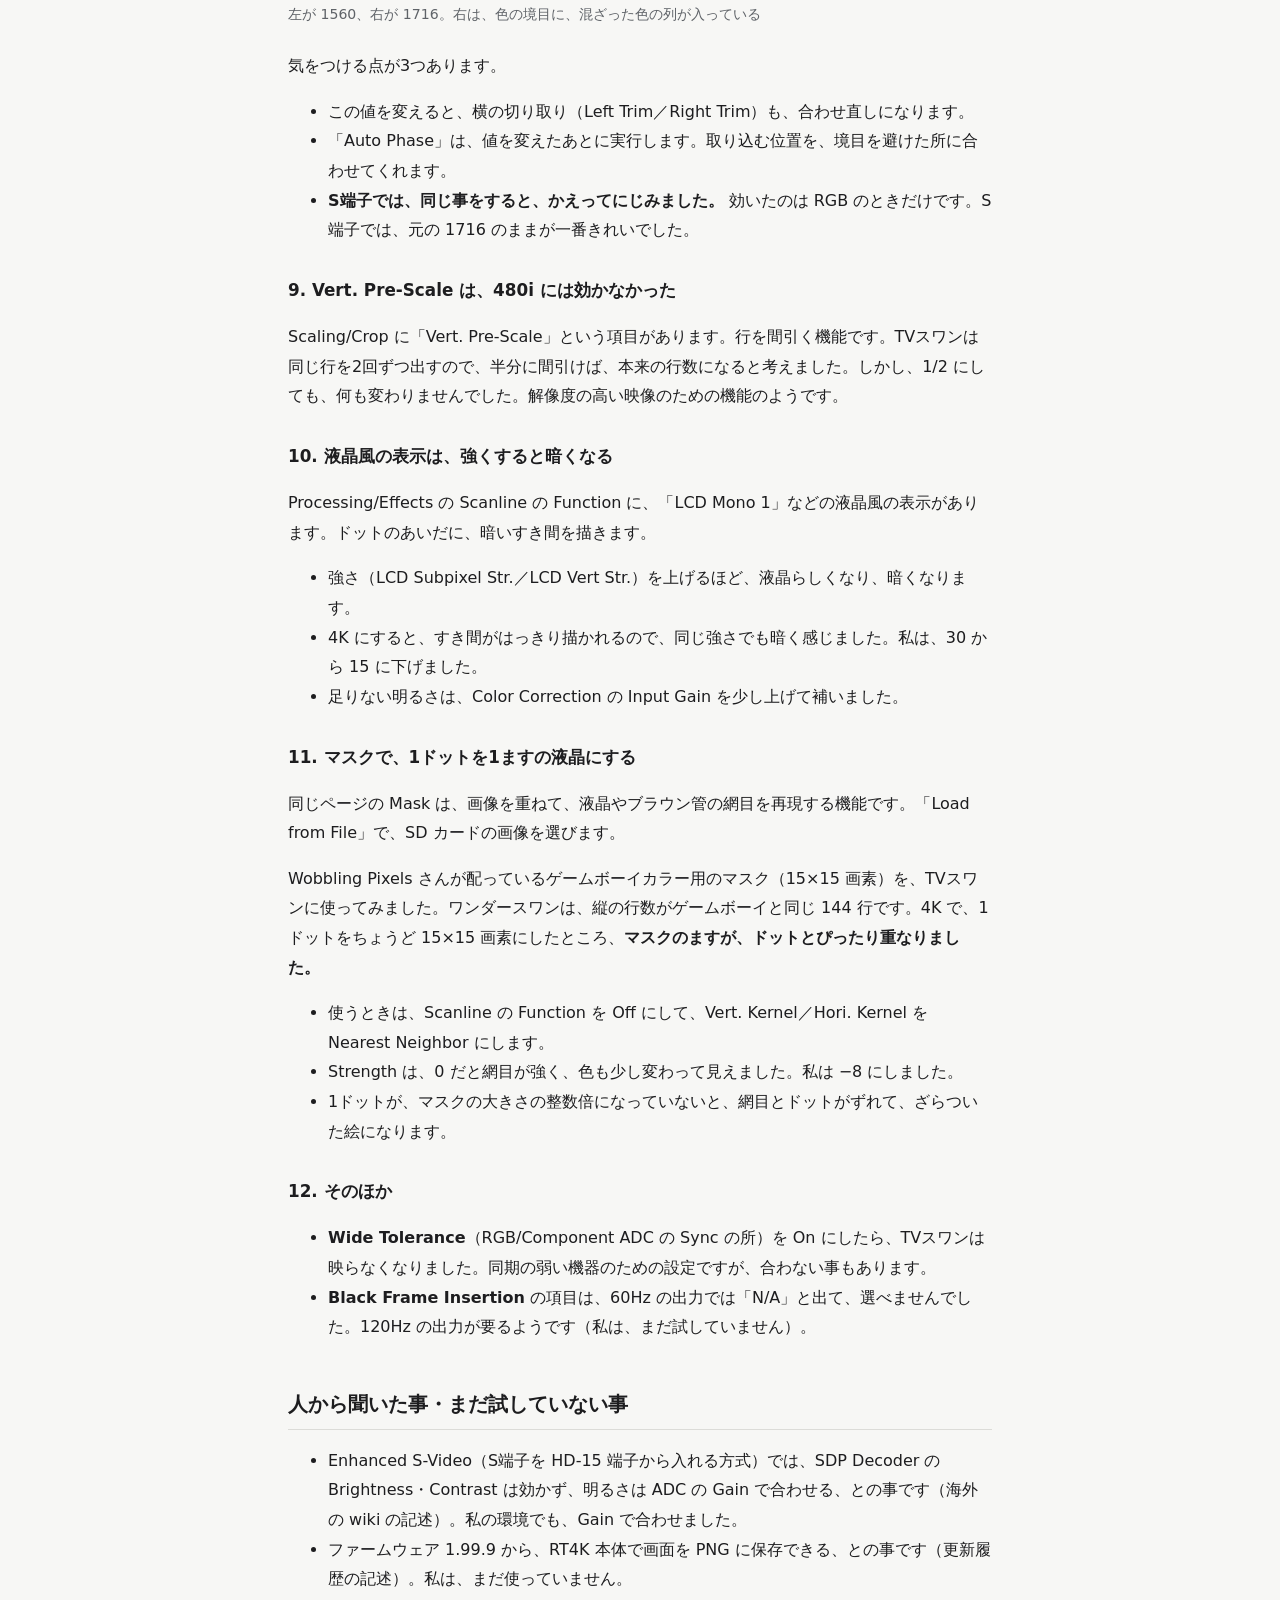
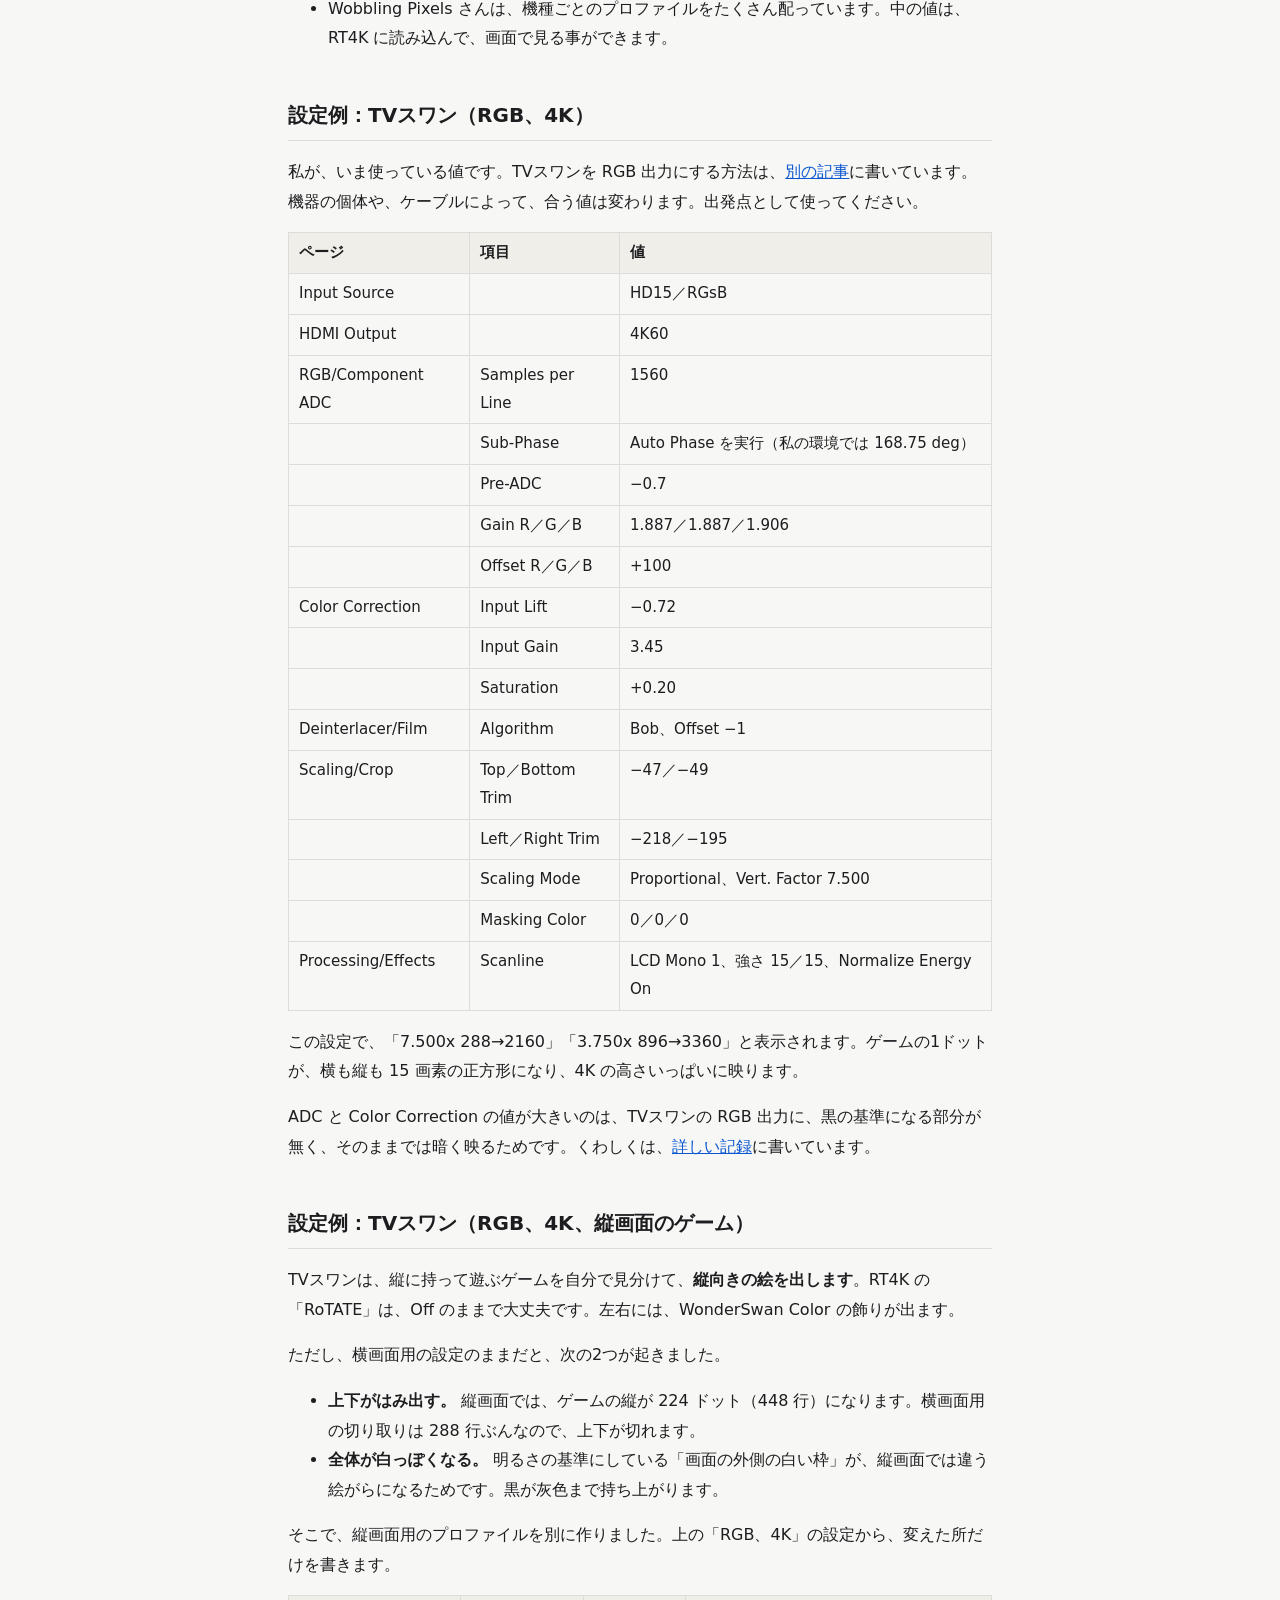
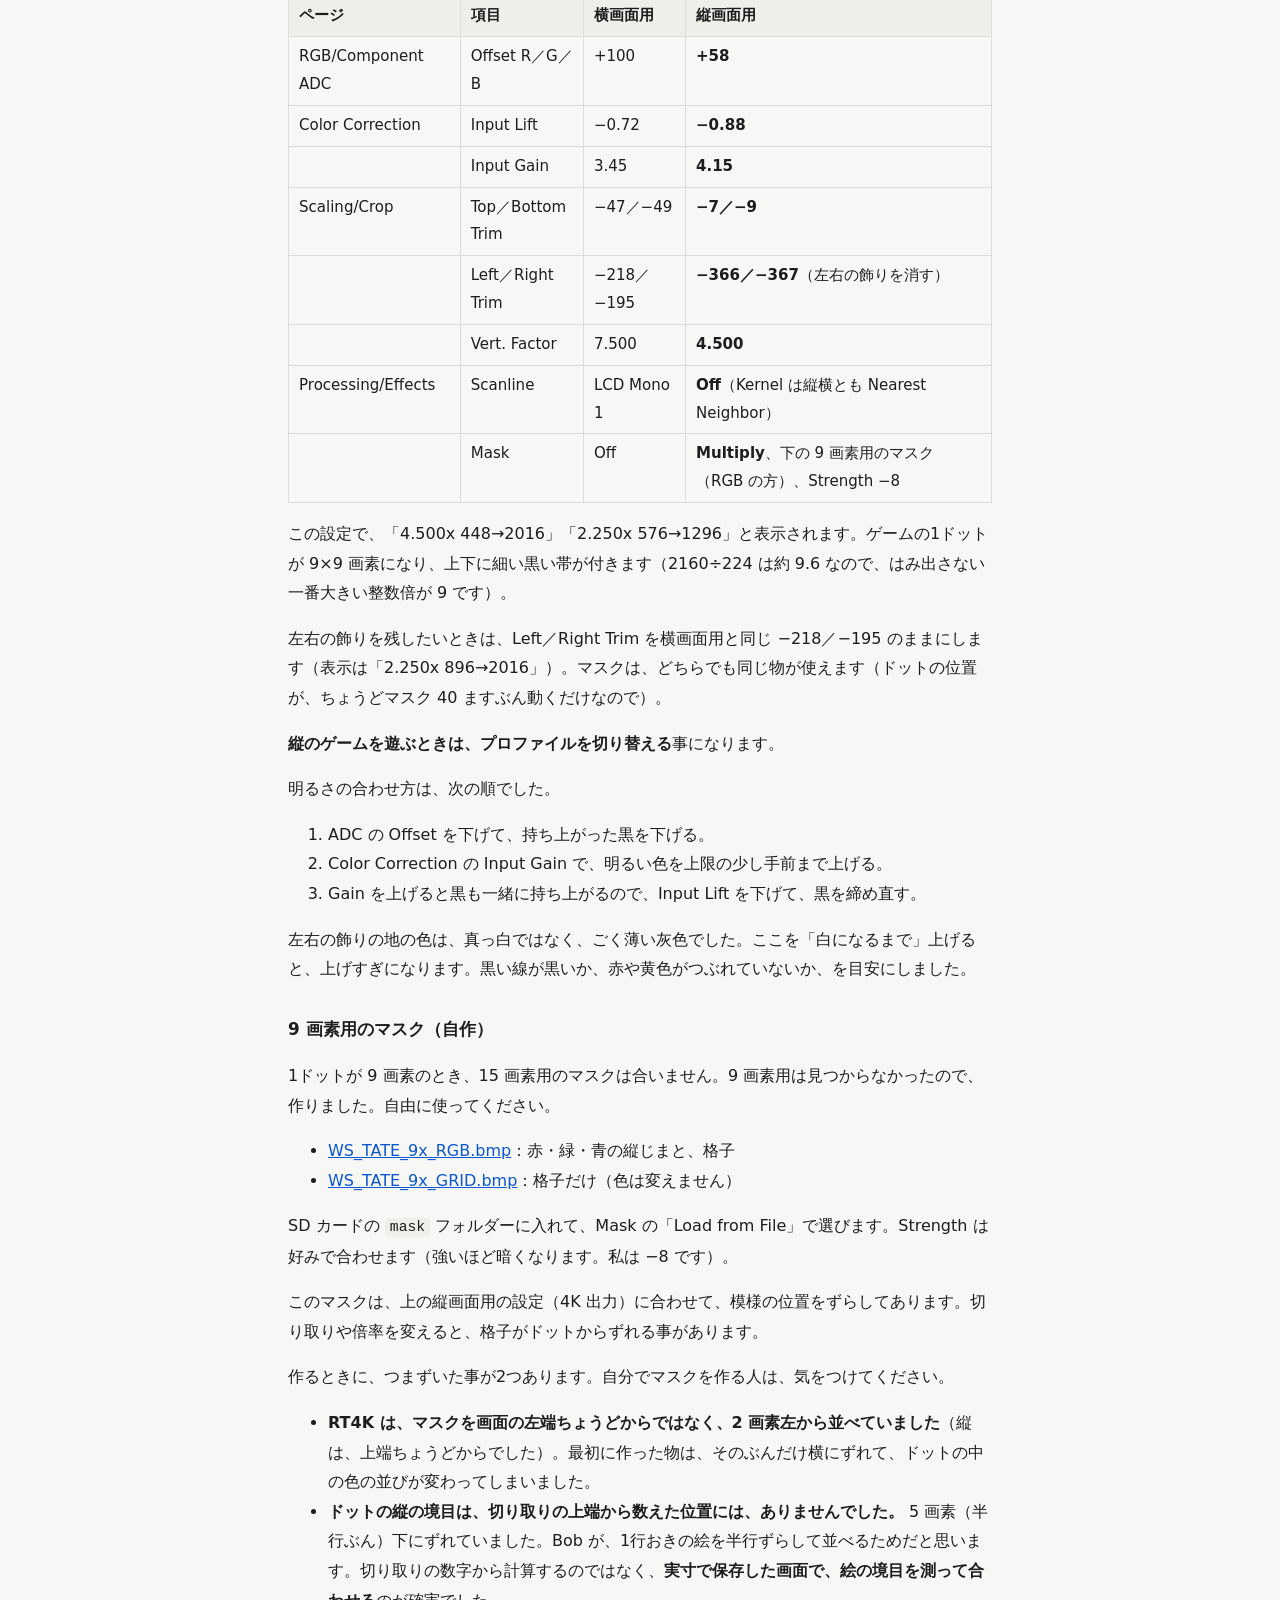
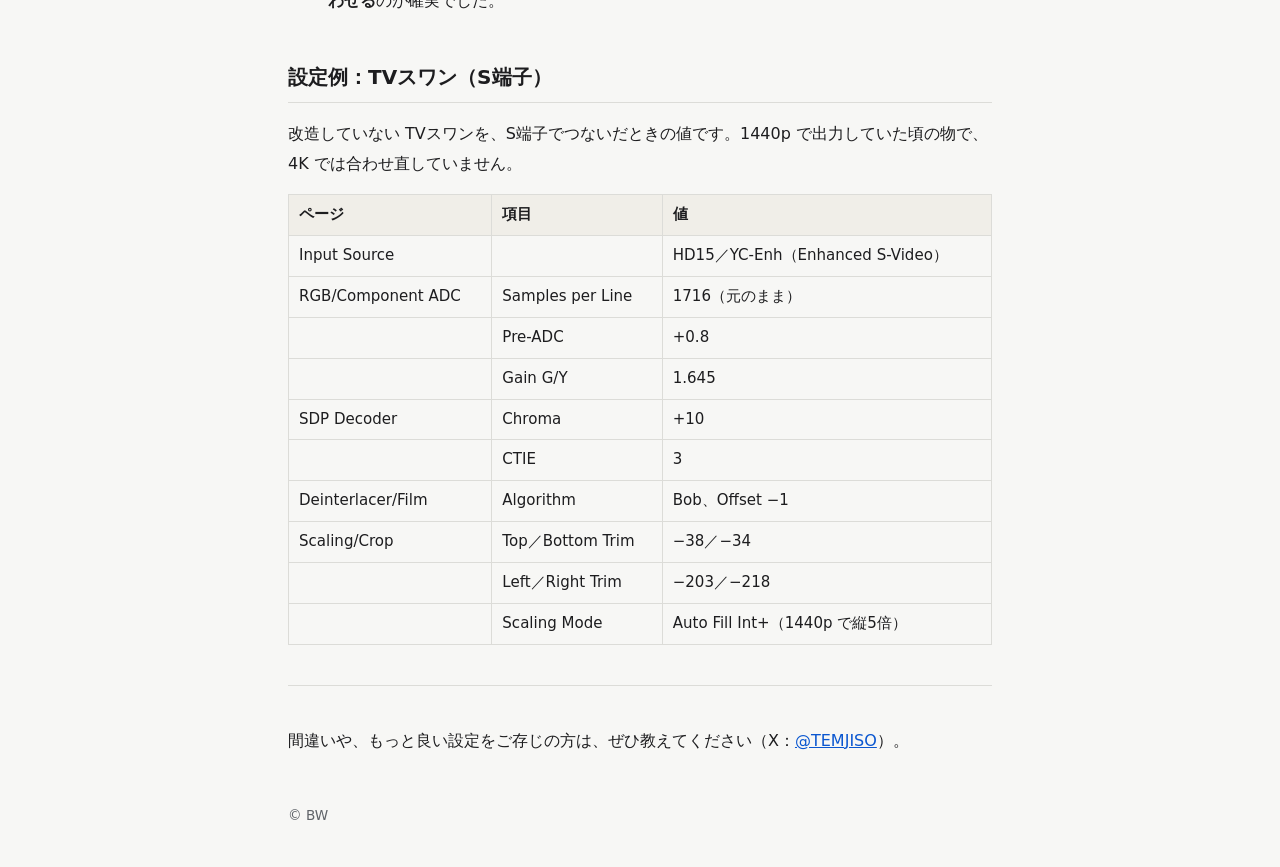
==== commit 77a2ce89: "Add files via upload" ====
--- a/rt4k-notes.html
+++ b/rt4k-notes.html
@@ -390,6 +390,97 @@
 </table></div>
 <p>この設定で、「7.500x 288→2160」「3.750x 896→3360」と表示されます。ゲームの1ドットが、横も縦も 15 画素の正方形になり、4K の高さいっぱいに映ります。</p>
 <p>ADC と Color Correction の値が大きいのは、TVスワンの RGB 出力に、黒の基準になる部分が無く、そのままでは暗く映るためです。くわしくは、<a href="tvswan-rgb.html">詳しい記録</a>に書いています。</p>
+<h2>設定例：TVスワン（RGB、4K、縦画面のゲーム）</h2>
+<p>TVスワンは、縦に持って遊ぶゲームを自分で見分けて、<strong>縦向きの絵を出します</strong>。RT4K の「RoTATE」は、Off のままで大丈夫です。左右には、WonderSwan Color の飾りが出ます。</p>
+<p>ただし、横画面用の設定のままだと、次の2つが起きました。</p>
+<ul>
+<li><strong>上下がはみ出す。</strong> 縦画面では、ゲームの縦が 224 ドット（448 行）になります。横画面用の切り取りは 288 行ぶんなので、上下が切れます。</li>
+<li><strong>全体が白っぽくなる。</strong> 明るさの基準にしている「画面の外側の白い枠」が、縦画面では違う絵がらになるためです。黒が灰色まで持ち上がります。</li>
+</ul>
+<p>そこで、縦画面用のプロファイルを別に作りました。上の「RGB、4K」の設定から、変えた所だけを書きます。</p>
+<div class="table"><table>
+<thead>
+<tr>
+<th>ページ</th>
+<th>項目</th>
+<th>横画面用</th>
+<th>縦画面用</th>
+</tr>
+</thead>
+<tbody>
+<tr>
+<td>RGB/Component ADC</td>
+<td>Offset R／G／B</td>
+<td>+100</td>
+<td><strong>+58</strong></td>
+</tr>
+<tr>
+<td>Color Correction</td>
+<td>Input Lift</td>
+<td>−0.72</td>
+<td><strong>−0.88</strong></td>
+</tr>
+<tr>
+<td></td>
+<td>Input Gain</td>
+<td>3.45</td>
+<td><strong>4.15</strong></td>
+</tr>
+<tr>
+<td>Scaling/Crop</td>
+<td>Top／Bottom Trim</td>
+<td>−47／−49</td>
+<td><strong>−7／−9</strong></td>
+</tr>
+<tr>
+<td></td>
+<td>Left／Right Trim</td>
+<td>−218／−195</td>
+<td><strong>−366／−367</strong>（左右の飾りを消す）</td>
+</tr>
+<tr>
+<td></td>
+<td>Vert. Factor</td>
+<td>7.500</td>
+<td><strong>4.500</strong></td>
+</tr>
+<tr>
+<td>Processing/Effects</td>
+<td>Scanline</td>
+<td>LCD Mono 1</td>
+<td><strong>Off</strong>（Kernel は縦横とも Nearest Neighbor）</td>
+</tr>
+<tr>
+<td></td>
+<td>Mask</td>
+<td>Off</td>
+<td><strong>Multiply</strong>、下の 9 画素用のマスク（RGB の方）、Strength −8</td>
+</tr>
+</tbody>
+</table></div>
+<p>この設定で、「4.500x 448→2016」「2.250x 576→1296」と表示されます。ゲームの1ドットが 9×9 画素になり、上下に細い黒い帯が付きます（2160÷224 は約 9.6 なので、はみ出さない一番大きい整数倍が 9 です）。</p>
+<p>左右の飾りを残したいときは、Left／Right Trim を横画面用と同じ −218／−195 のままにします（表示は「2.250x 896→2016」）。マスクは、どちらでも同じ物が使えます（ドットの位置が、ちょうどマスク 40 ますぶん動くだけなので）。</p>
+<p><strong>縦のゲームを遊ぶときは、プロファイルを切り替える</strong>事になります。</p>
+<p>明るさの合わせ方は、次の順でした。</p>
+<ol>
+<li>ADC の Offset を下げて、持ち上がった黒を下げる。</li>
+<li>Color Correction の Input Gain で、明るい色を上限の少し手前まで上げる。</li>
+<li>Gain を上げると黒も一緒に持ち上がるので、Input Lift を下げて、黒を締め直す。</li>
+</ol>
+<p>左右の飾りの地の色は、真っ白ではなく、ごく薄い灰色でした。ここを「白になるまで」上げると、上げすぎになります。黒い線が黒いか、赤や黄色がつぶれていないか、を目安にしました。</p>
+<h3>9 画素用のマスク（自作）</h3>
+<p>1ドットが 9 画素のとき、15 画素用のマスクは合いません。9 画素用は見つからなかったので、作りました。自由に使ってください。</p>
+<ul>
+<li><a href="assets/rt4k/WS_TATE_9x_RGB.bmp">WS_TATE_9x_RGB.bmp</a>：赤・緑・青の縦じまと、格子</li>
+<li><a href="assets/rt4k/WS_TATE_9x_GRID.bmp">WS_TATE_9x_GRID.bmp</a>：格子だけ（色は変えません）</li>
+</ul>
+<p>SD カードの <code>mask</code> フォルダーに入れて、Mask の「Load from File」で選びます。Strength は好みで合わせます（強いほど暗くなります。私は −8 です）。</p>
+<p>このマスクは、上の縦画面用の設定（4K 出力）に合わせて、模様の位置をずらしてあります。切り取りや倍率を変えると、格子がドットからずれる事があります。</p>
+<p>作るときに、つまずいた事が2つあります。自分でマスクを作る人は、気をつけてください。</p>
+<ul>
+<li><strong>RT4K は、マスクを画面の左端ちょうどからではなく、2 画素左から並べていました</strong>（縦は、上端ちょうどからでした）。最初に作った物は、そのぶんだけ横にずれて、ドットの中の色の並びが変わってしまいました。</li>
+<li><strong>ドットの縦の境目は、切り取りの上端から数えた位置には、ありませんでした。</strong> 5 画素（半行ぶん）下にずれていました。Bob が、1行おきの絵を半行ずらして並べるためだと思います。切り取りの数字から計算するのではなく、<strong>実寸で保存した画面で、絵の境目を測って合わせる</strong>のが確実でした。</li>
+</ul>
 <h2>設定例：TVスワン（S端子）</h2>
 <p>改造していない TVスワンを、S端子でつないだときの値です。1440p で出力していた頃の物で、4K では合わせ直していません。</p>
 <div class="table"><table>
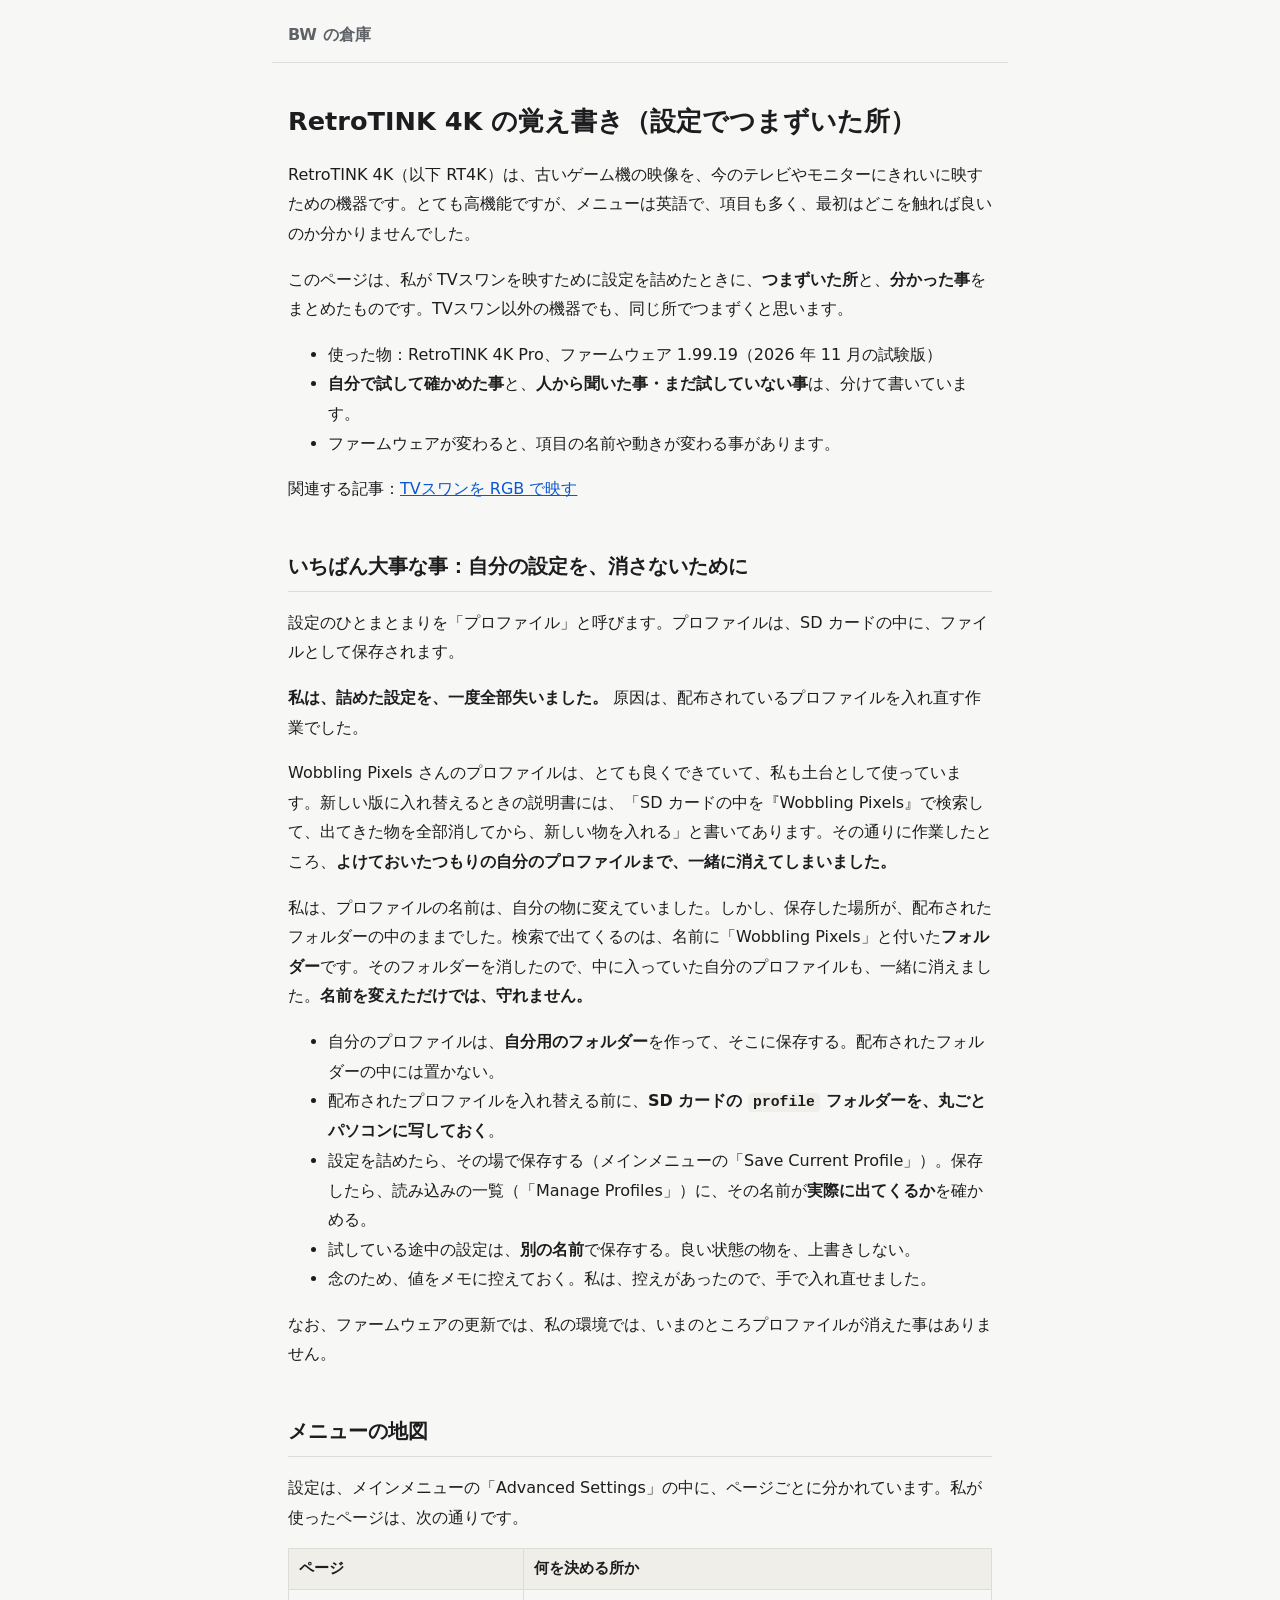
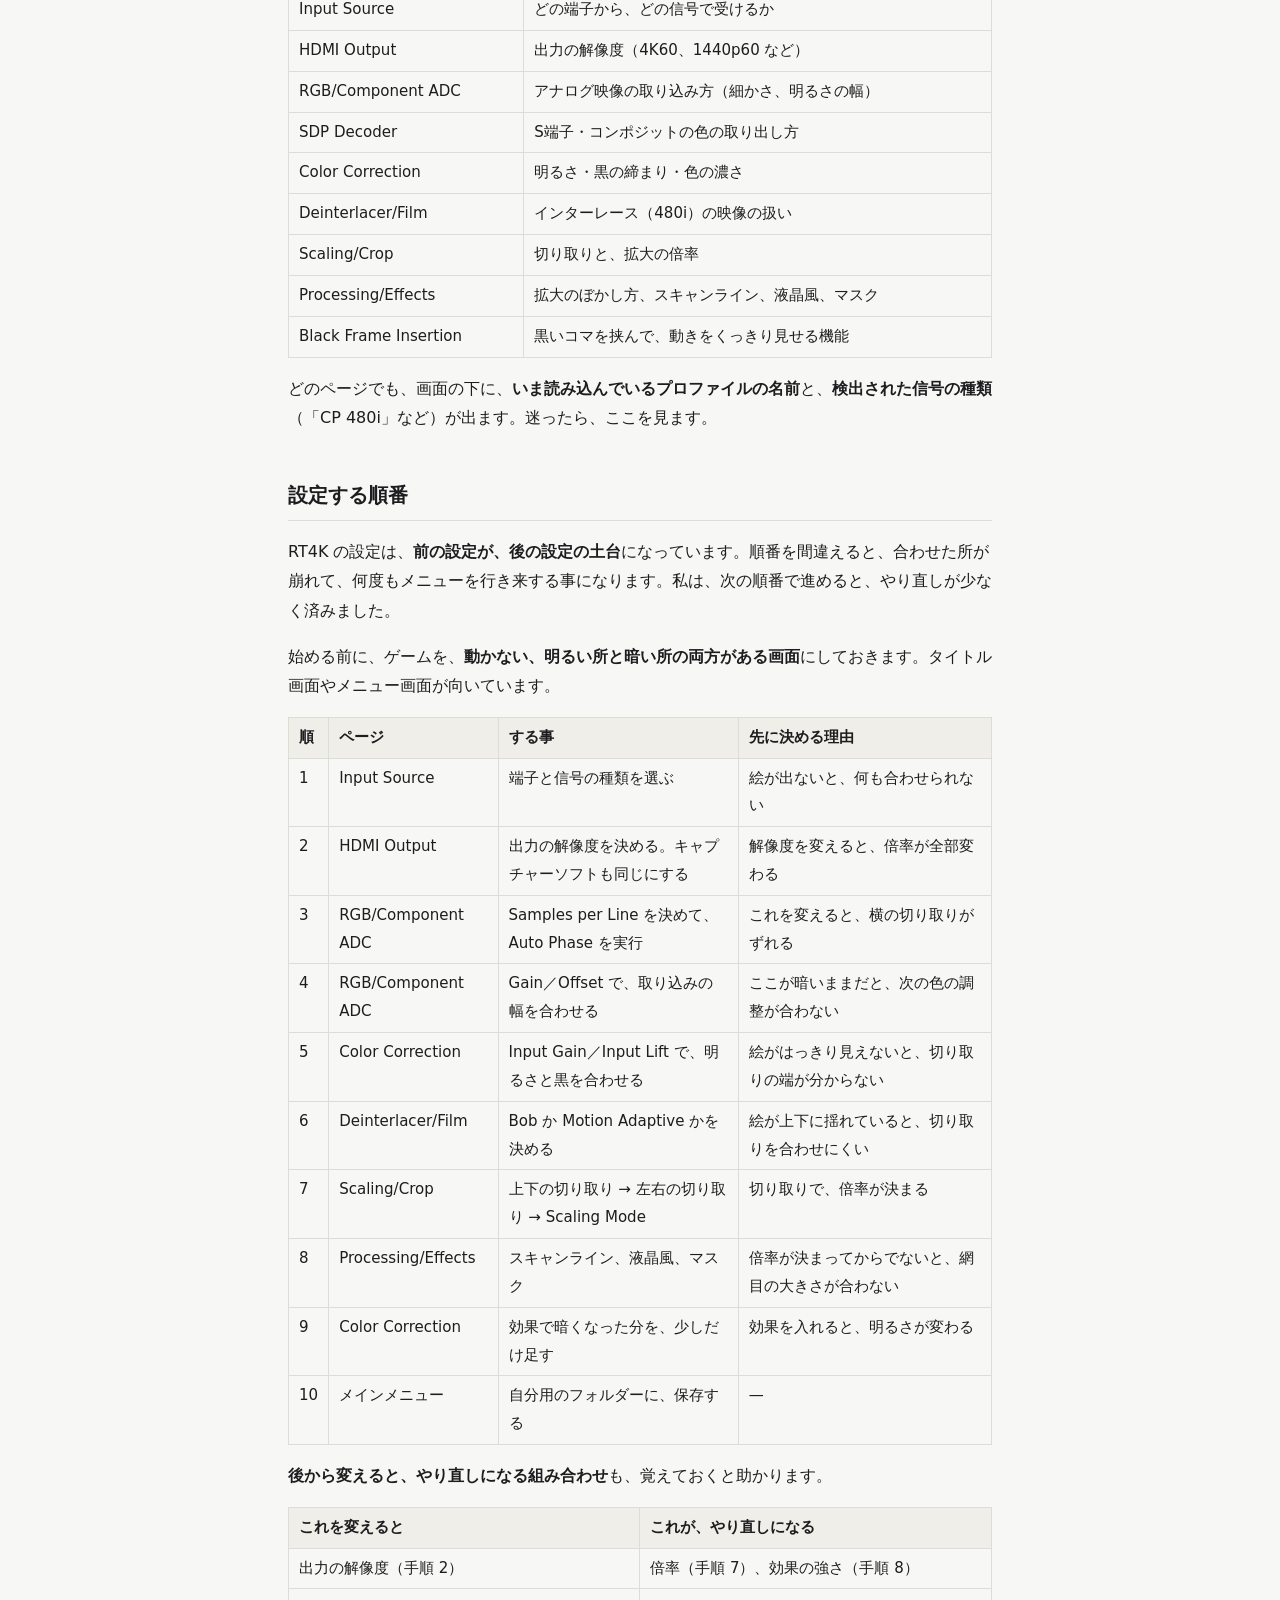
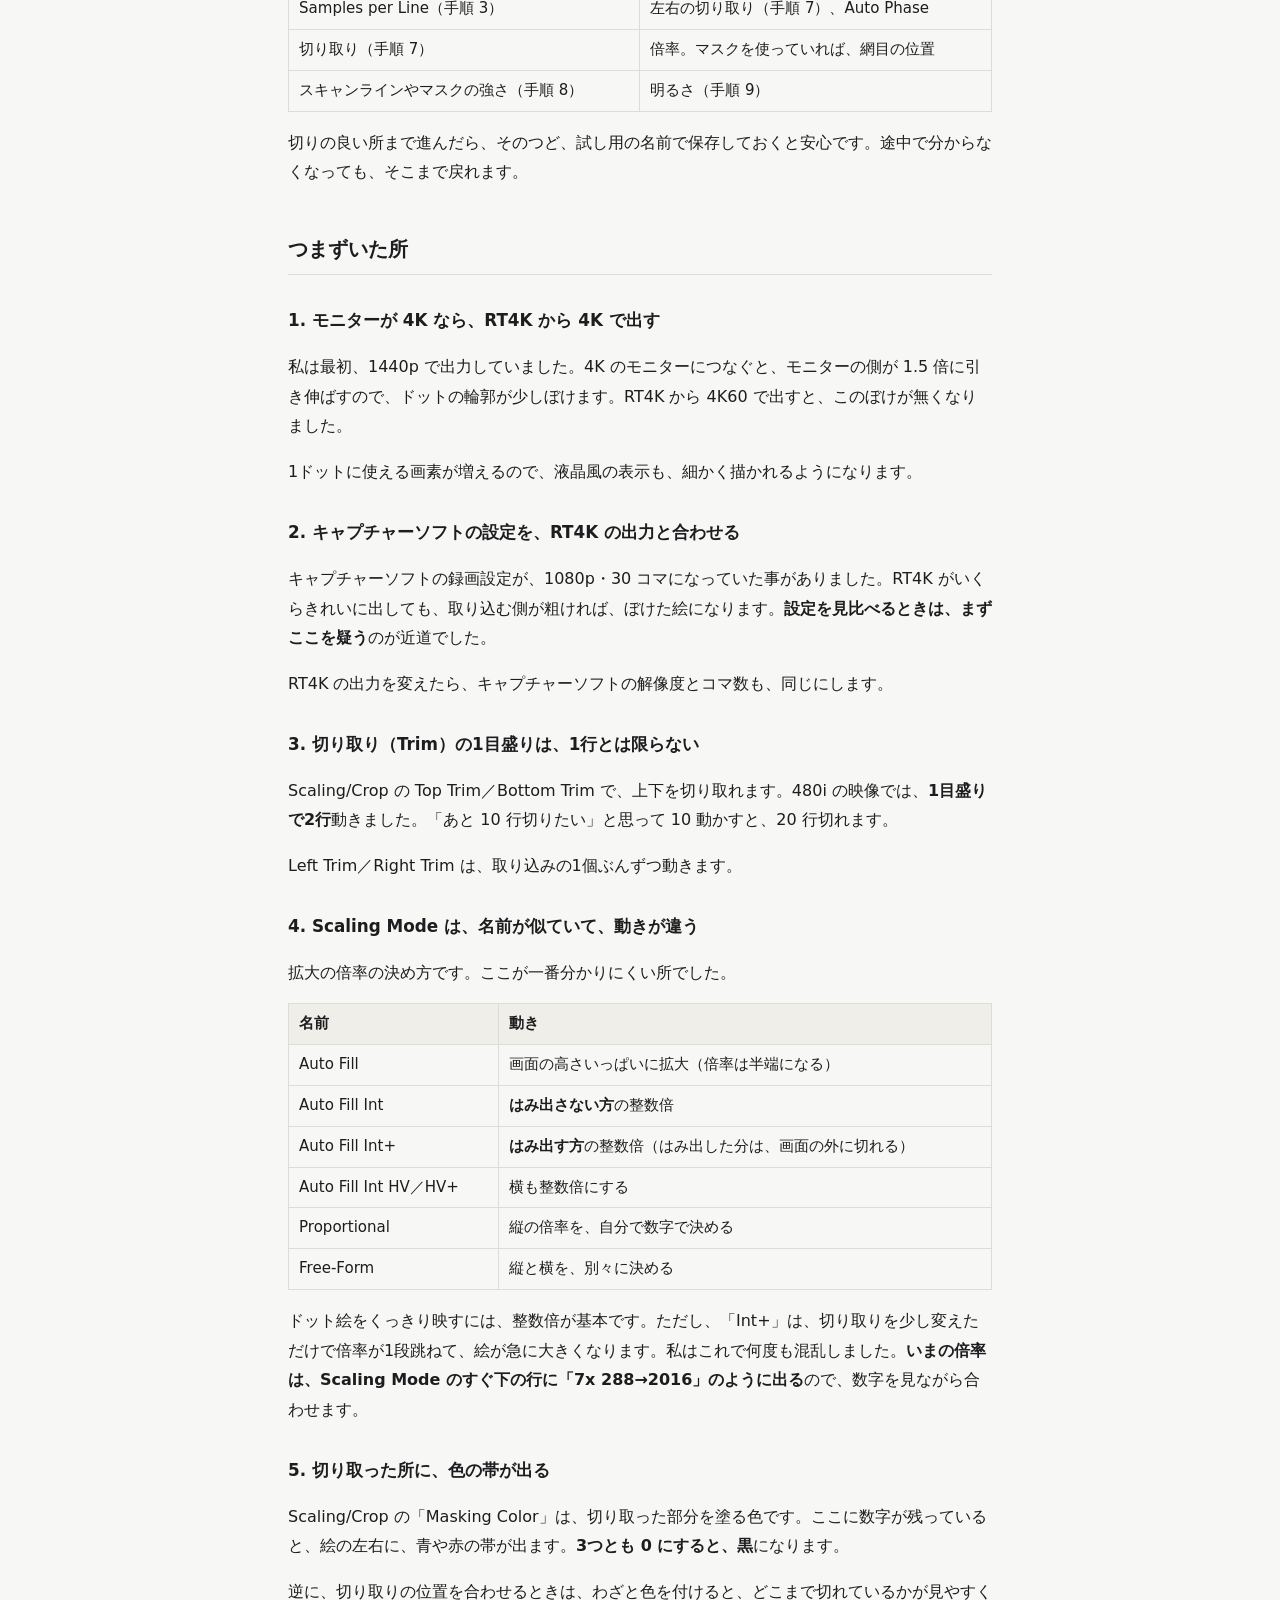
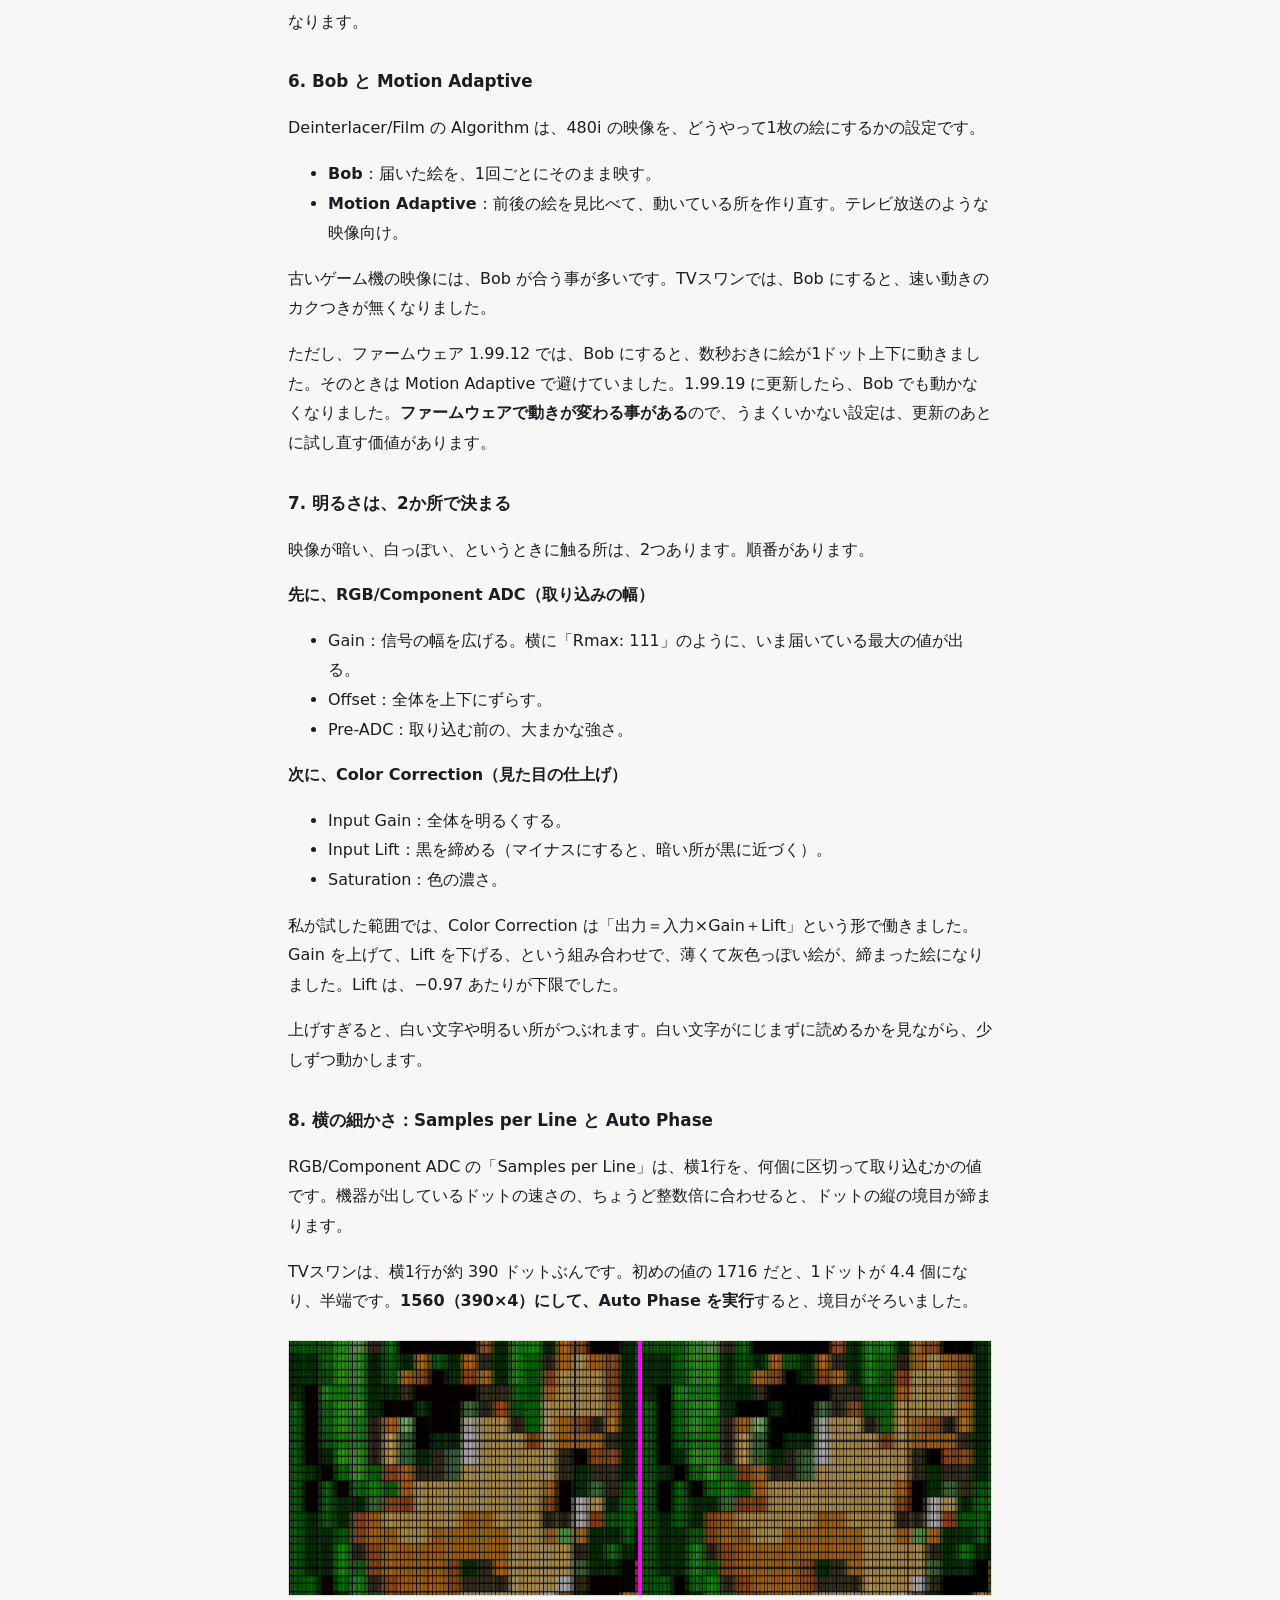
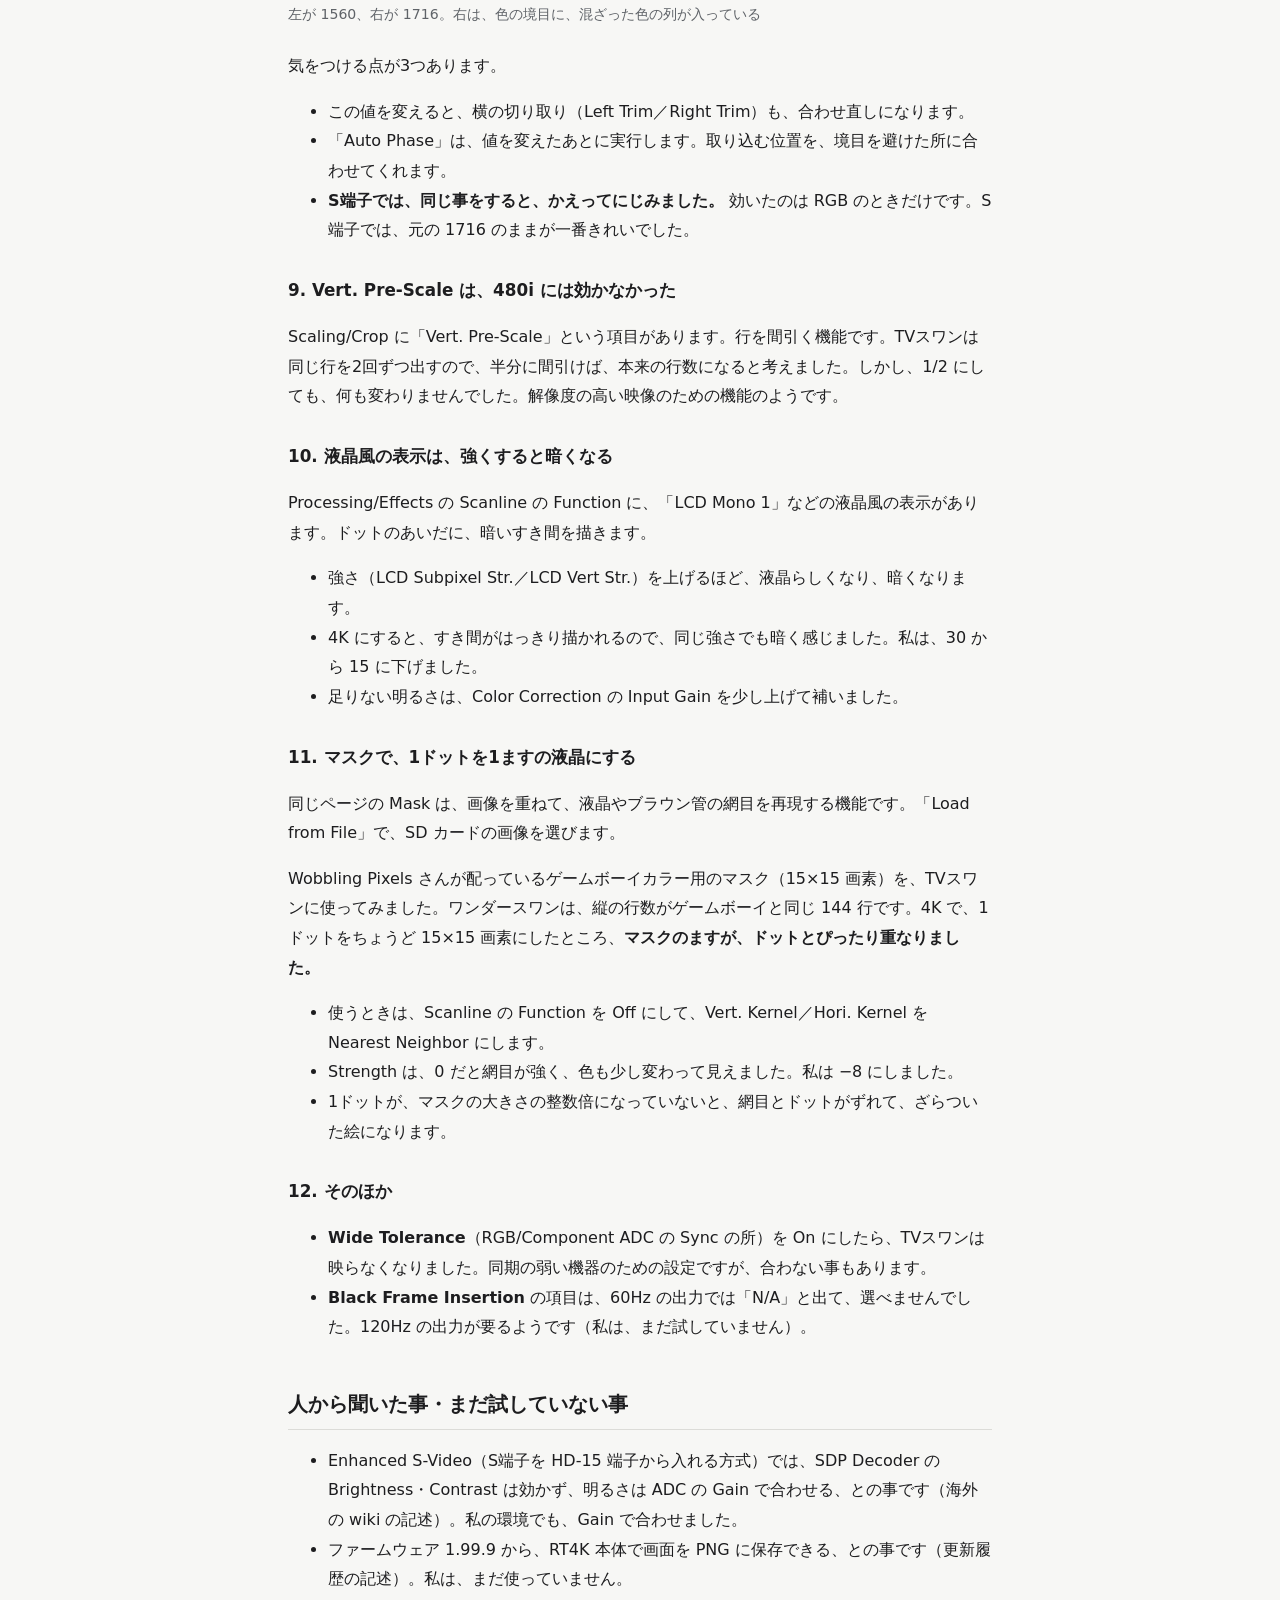
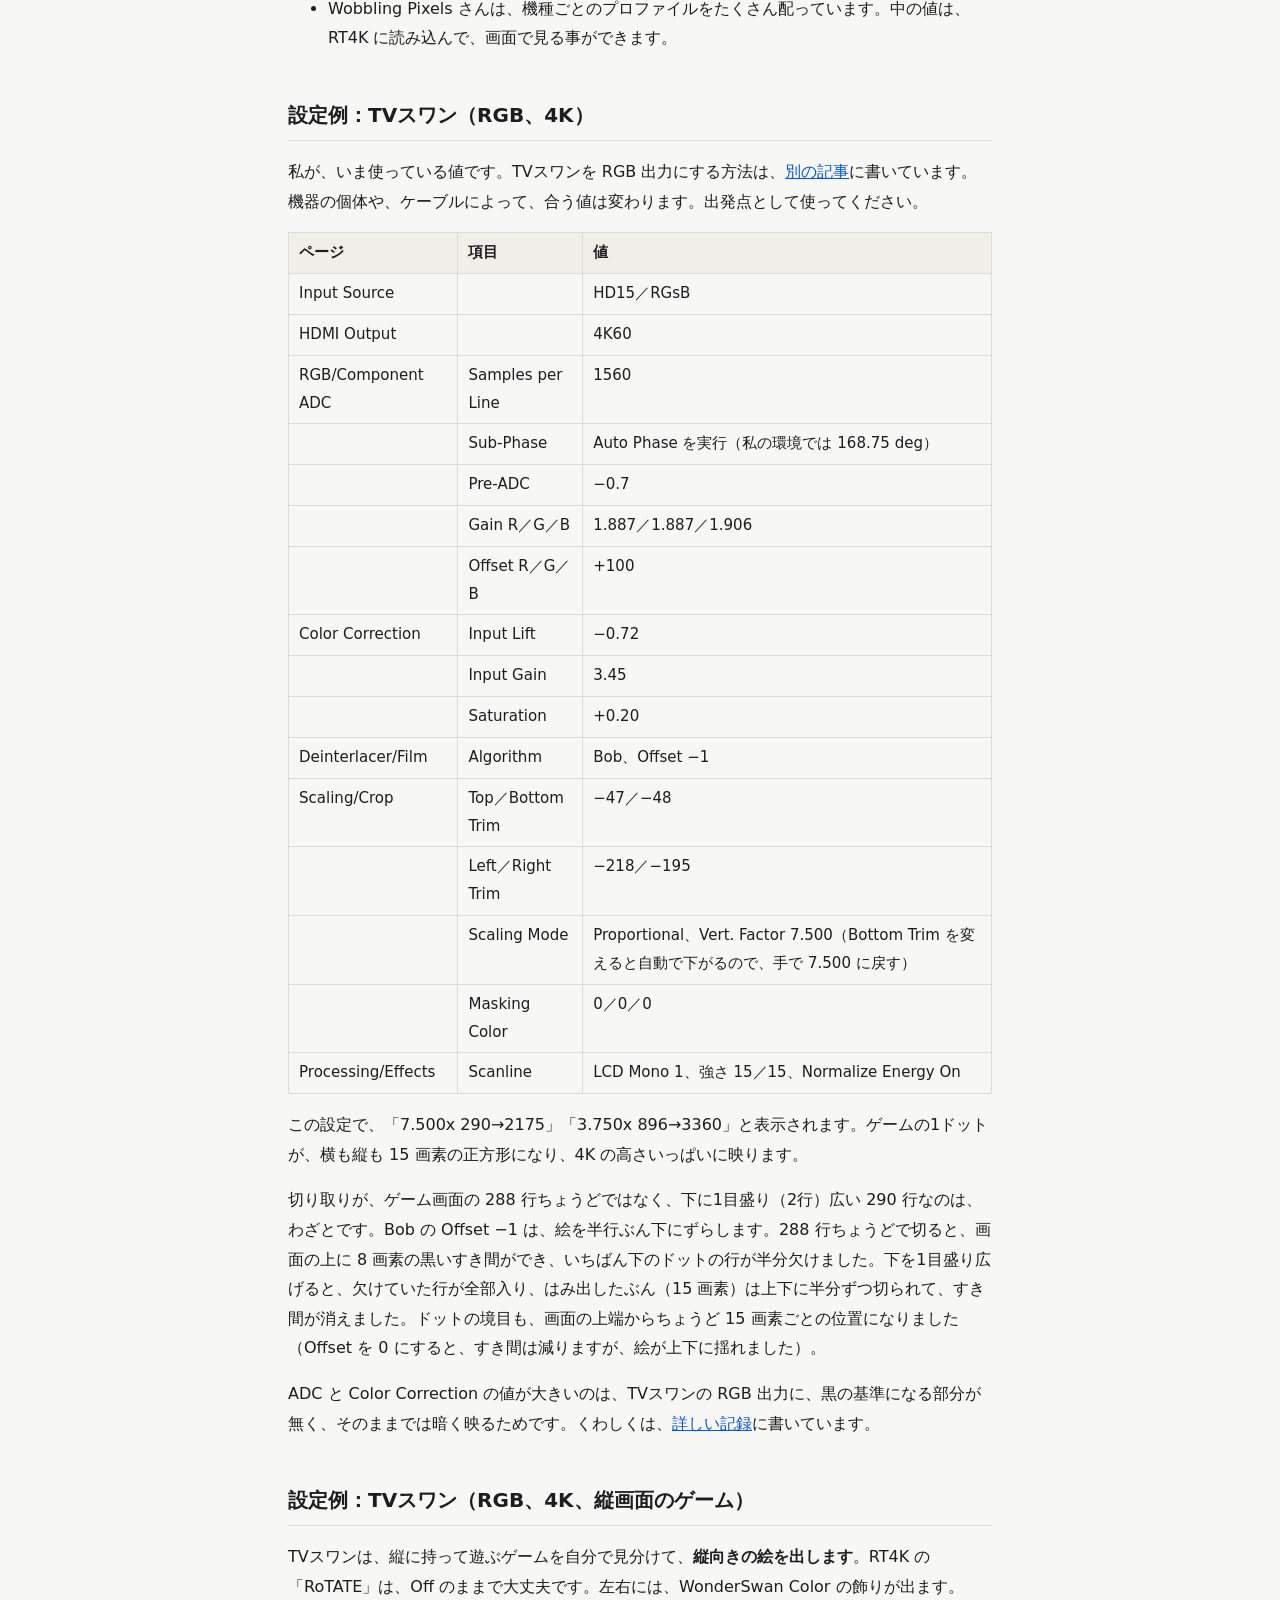
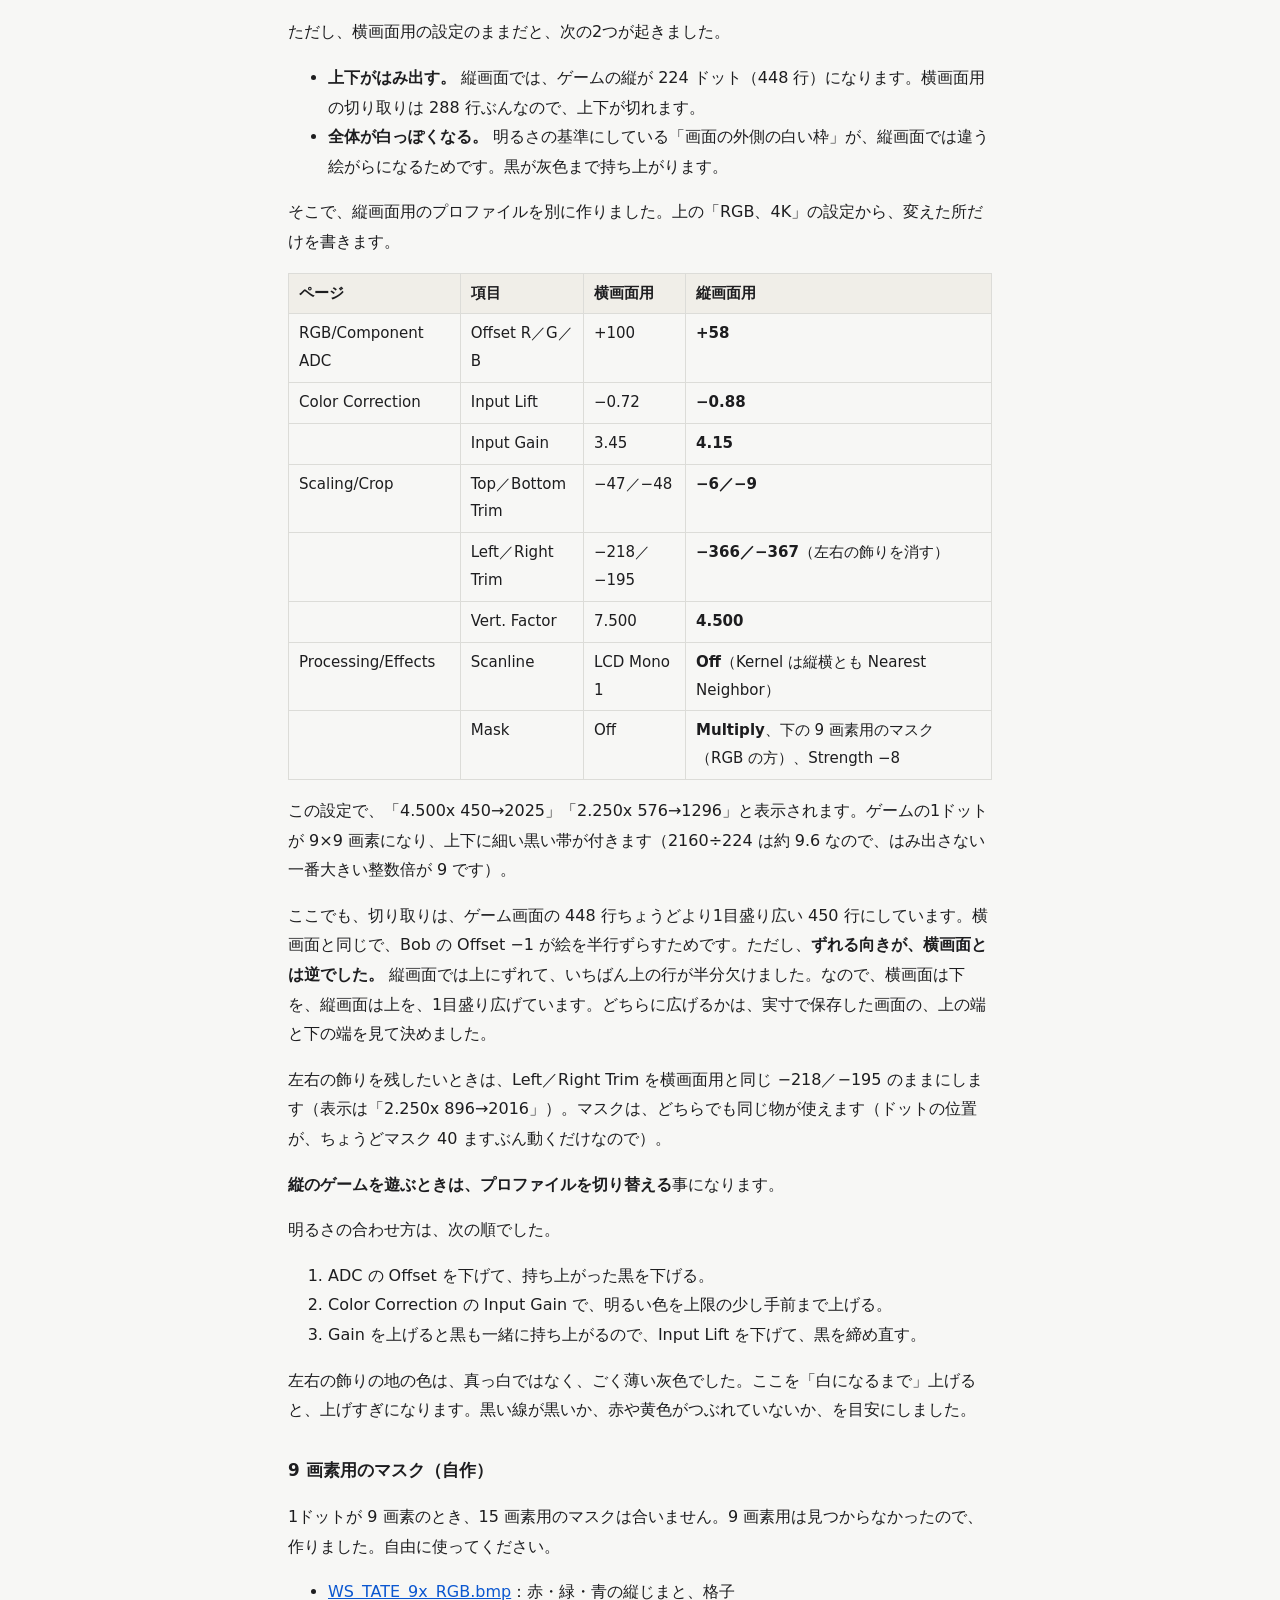
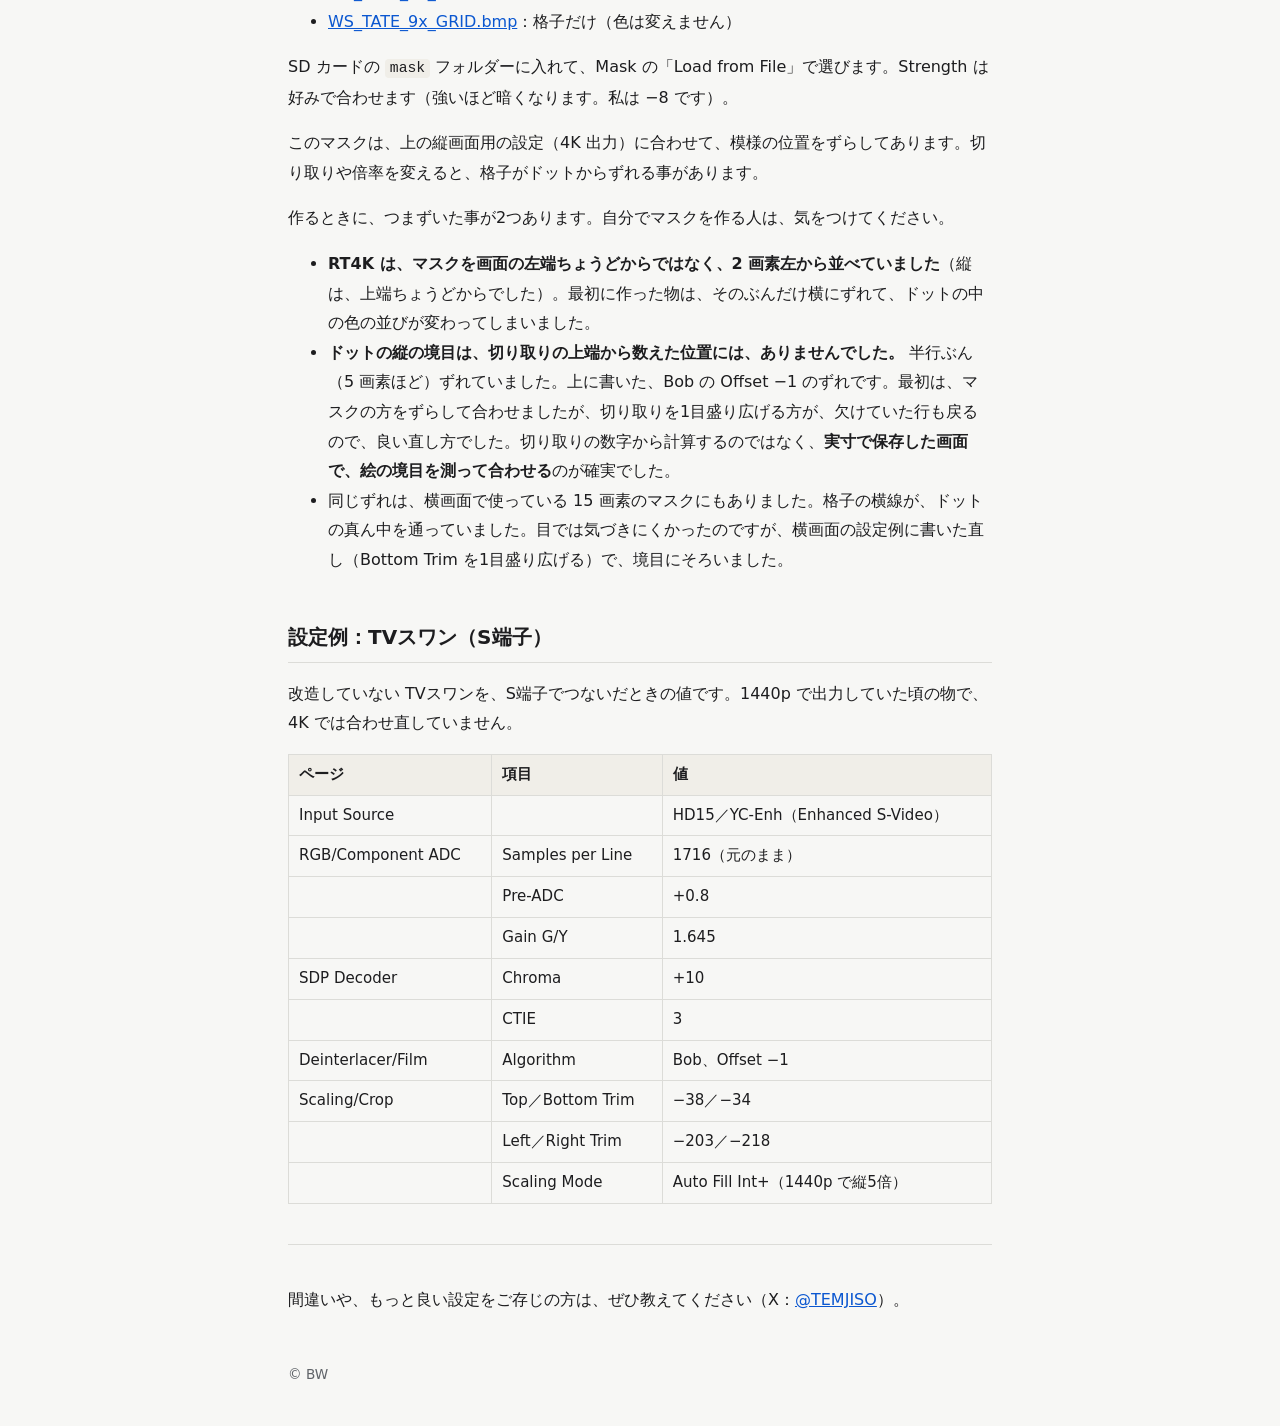
==== commit ff34dc87: "Add files via upload" ====
--- a/rt4k-notes.html
+++ b/rt4k-notes.html
@@ -364,7 +364,7 @@
 <tr>
 <td>Scaling/Crop</td>
 <td>Top／Bottom Trim</td>
-<td>−47／−49</td>
+<td>−47／−48</td>
 </tr>
 <tr>
 <td></td>
@@ -374,7 +374,7 @@
 <tr>
 <td></td>
 <td>Scaling Mode</td>
-<td>Proportional、Vert. Factor 7.500</td>
+<td>Proportional、Vert. Factor 7.500（Bottom Trim を変えると自動で下がるので、手で 7.500 に戻す）</td>
 </tr>
 <tr>
 <td></td>
@@ -388,7 +388,8 @@
 </tr>
 </tbody>
 </table></div>
-<p>この設定で、「7.500x 288→2160」「3.750x 896→3360」と表示されます。ゲームの1ドットが、横も縦も 15 画素の正方形になり、4K の高さいっぱいに映ります。</p>
+<p>この設定で、「7.500x 290→2175」「3.750x 896→3360」と表示されます。ゲームの1ドットが、横も縦も 15 画素の正方形になり、4K の高さいっぱいに映ります。</p>
+<p>切り取りが、ゲーム画面の 288 行ちょうどではなく、下に1目盛り（2行）広い 290 行なのは、わざとです。Bob の Offset −1 は、絵を半行ぶん下にずらします。288 行ちょうどで切ると、画面の上に 8 画素の黒いすき間ができ、いちばん下のドットの行が半分欠けました。下を1目盛り広げると、欠けていた行が全部入り、はみ出したぶん（15 画素）は上下に半分ずつ切られて、すき間が消えました。ドットの境目も、画面の上端からちょうど 15 画素ごとの位置になりました（Offset を 0 にすると、すき間は減りますが、絵が上下に揺れました）。</p>
 <p>ADC と Color Correction の値が大きいのは、TVスワンの RGB 出力に、黒の基準になる部分が無く、そのままでは暗く映るためです。くわしくは、<a href="tvswan-rgb.html">詳しい記録</a>に書いています。</p>
 <h2>設定例：TVスワン（RGB、4K、縦画面のゲーム）</h2>
 <p>TVスワンは、縦に持って遊ぶゲームを自分で見分けて、<strong>縦向きの絵を出します</strong>。RT4K の「RoTATE」は、Off のままで大丈夫です。左右には、WonderSwan Color の飾りが出ます。</p>
@@ -429,8 +430,8 @@
 <tr>
 <td>Scaling/Crop</td>
 <td>Top／Bottom Trim</td>
-<td>−47／−49</td>
-<td><strong>−7／−9</strong></td>
+<td>−47／−48</td>
+<td><strong>−6／−9</strong></td>
 </tr>
 <tr>
 <td></td>
@@ -458,7 +459,8 @@
 </tr>
 </tbody>
 </table></div>
-<p>この設定で、「4.500x 448→2016」「2.250x 576→1296」と表示されます。ゲームの1ドットが 9×9 画素になり、上下に細い黒い帯が付きます（2160÷224 は約 9.6 なので、はみ出さない一番大きい整数倍が 9 です）。</p>
+<p>この設定で、「4.500x 450→2025」「2.250x 576→1296」と表示されます。ゲームの1ドットが 9×9 画素になり、上下に細い黒い帯が付きます（2160÷224 は約 9.6 なので、はみ出さない一番大きい整数倍が 9 です）。</p>
+<p>ここでも、切り取りは、ゲーム画面の 448 行ちょうどより1目盛り広い 450 行にしています。横画面と同じで、Bob の Offset −1 が絵を半行ずらすためです。ただし、<strong>ずれる向きが、横画面とは逆でした。</strong> 縦画面では上にずれて、いちばん上の行が半分欠けました。なので、横画面は下を、縦画面は上を、1目盛り広げています。どちらに広げるかは、実寸で保存した画面の、上の端と下の端を見て決めました。</p>
 <p>左右の飾りを残したいときは、Left／Right Trim を横画面用と同じ −218／−195 のままにします（表示は「2.250x 896→2016」）。マスクは、どちらでも同じ物が使えます（ドットの位置が、ちょうどマスク 40 ますぶん動くだけなので）。</p>
 <p><strong>縦のゲームを遊ぶときは、プロファイルを切り替える</strong>事になります。</p>
 <p>明るさの合わせ方は、次の順でした。</p>
@@ -479,7 +481,8 @@
 <p>作るときに、つまずいた事が2つあります。自分でマスクを作る人は、気をつけてください。</p>
 <ul>
 <li><strong>RT4K は、マスクを画面の左端ちょうどからではなく、2 画素左から並べていました</strong>（縦は、上端ちょうどからでした）。最初に作った物は、そのぶんだけ横にずれて、ドットの中の色の並びが変わってしまいました。</li>
-<li><strong>ドットの縦の境目は、切り取りの上端から数えた位置には、ありませんでした。</strong> 5 画素（半行ぶん）下にずれていました。Bob が、1行おきの絵を半行ずらして並べるためだと思います。切り取りの数字から計算するのではなく、<strong>実寸で保存した画面で、絵の境目を測って合わせる</strong>のが確実でした。</li>
+<li><strong>ドットの縦の境目は、切り取りの上端から数えた位置には、ありませんでした。</strong> 半行ぶん（5 画素ほど）ずれていました。上に書いた、Bob の Offset −1 のずれです。最初は、マスクの方をずらして合わせましたが、切り取りを1目盛り広げる方が、欠けていた行も戻るので、良い直し方でした。切り取りの数字から計算するのではなく、<strong>実寸で保存した画面で、絵の境目を測って合わせる</strong>のが確実でした。</li>
+<li>同じずれは、横画面で使っている 15 画素のマスクにもありました。格子の横線が、ドットの真ん中を通っていました。目では気づきにくかったのですが、横画面の設定例に書いた直し（Bottom Trim を1目盛り広げる）で、境目にそろいました。</li>
 </ul>
 <h2>設定例：TVスワン（S端子）</h2>
 <p>改造していない TVスワンを、S端子でつないだときの値です。1440p で出力していた頃の物で、4K では合わせ直していません。</p>
